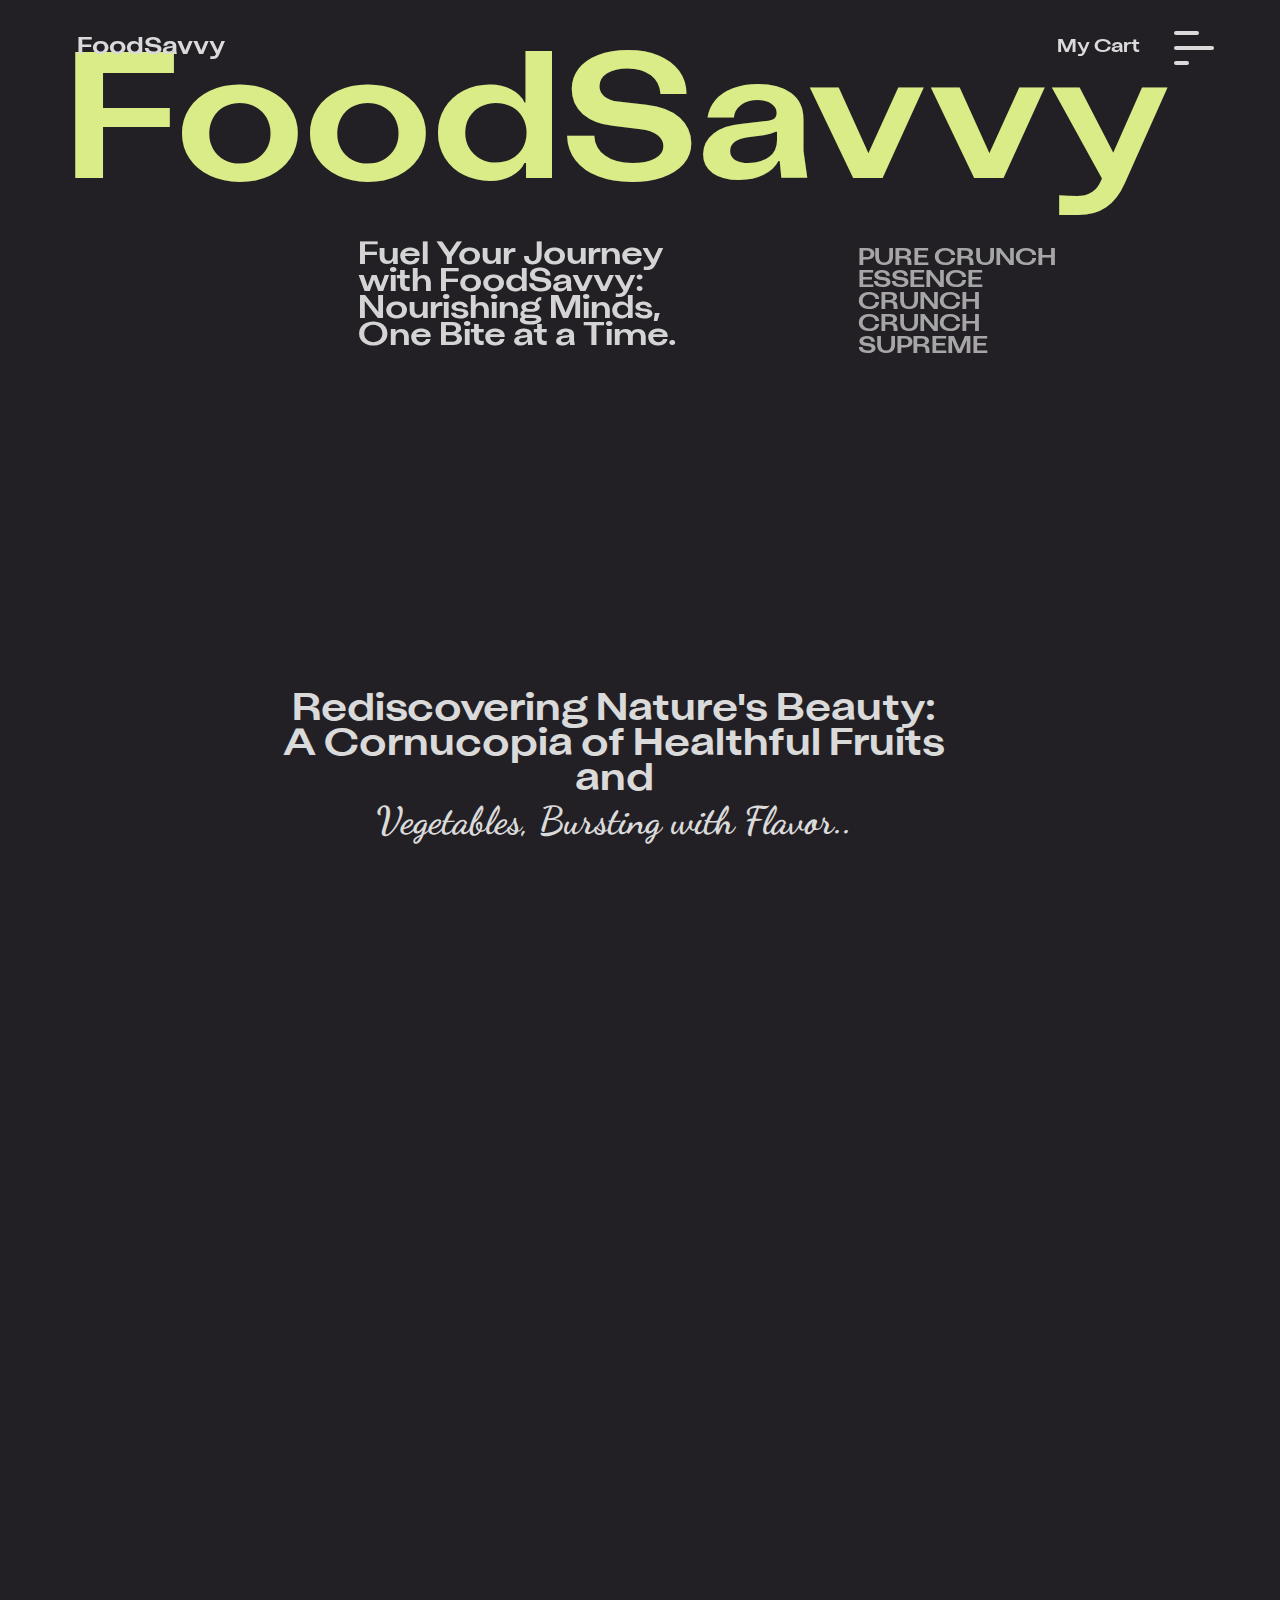
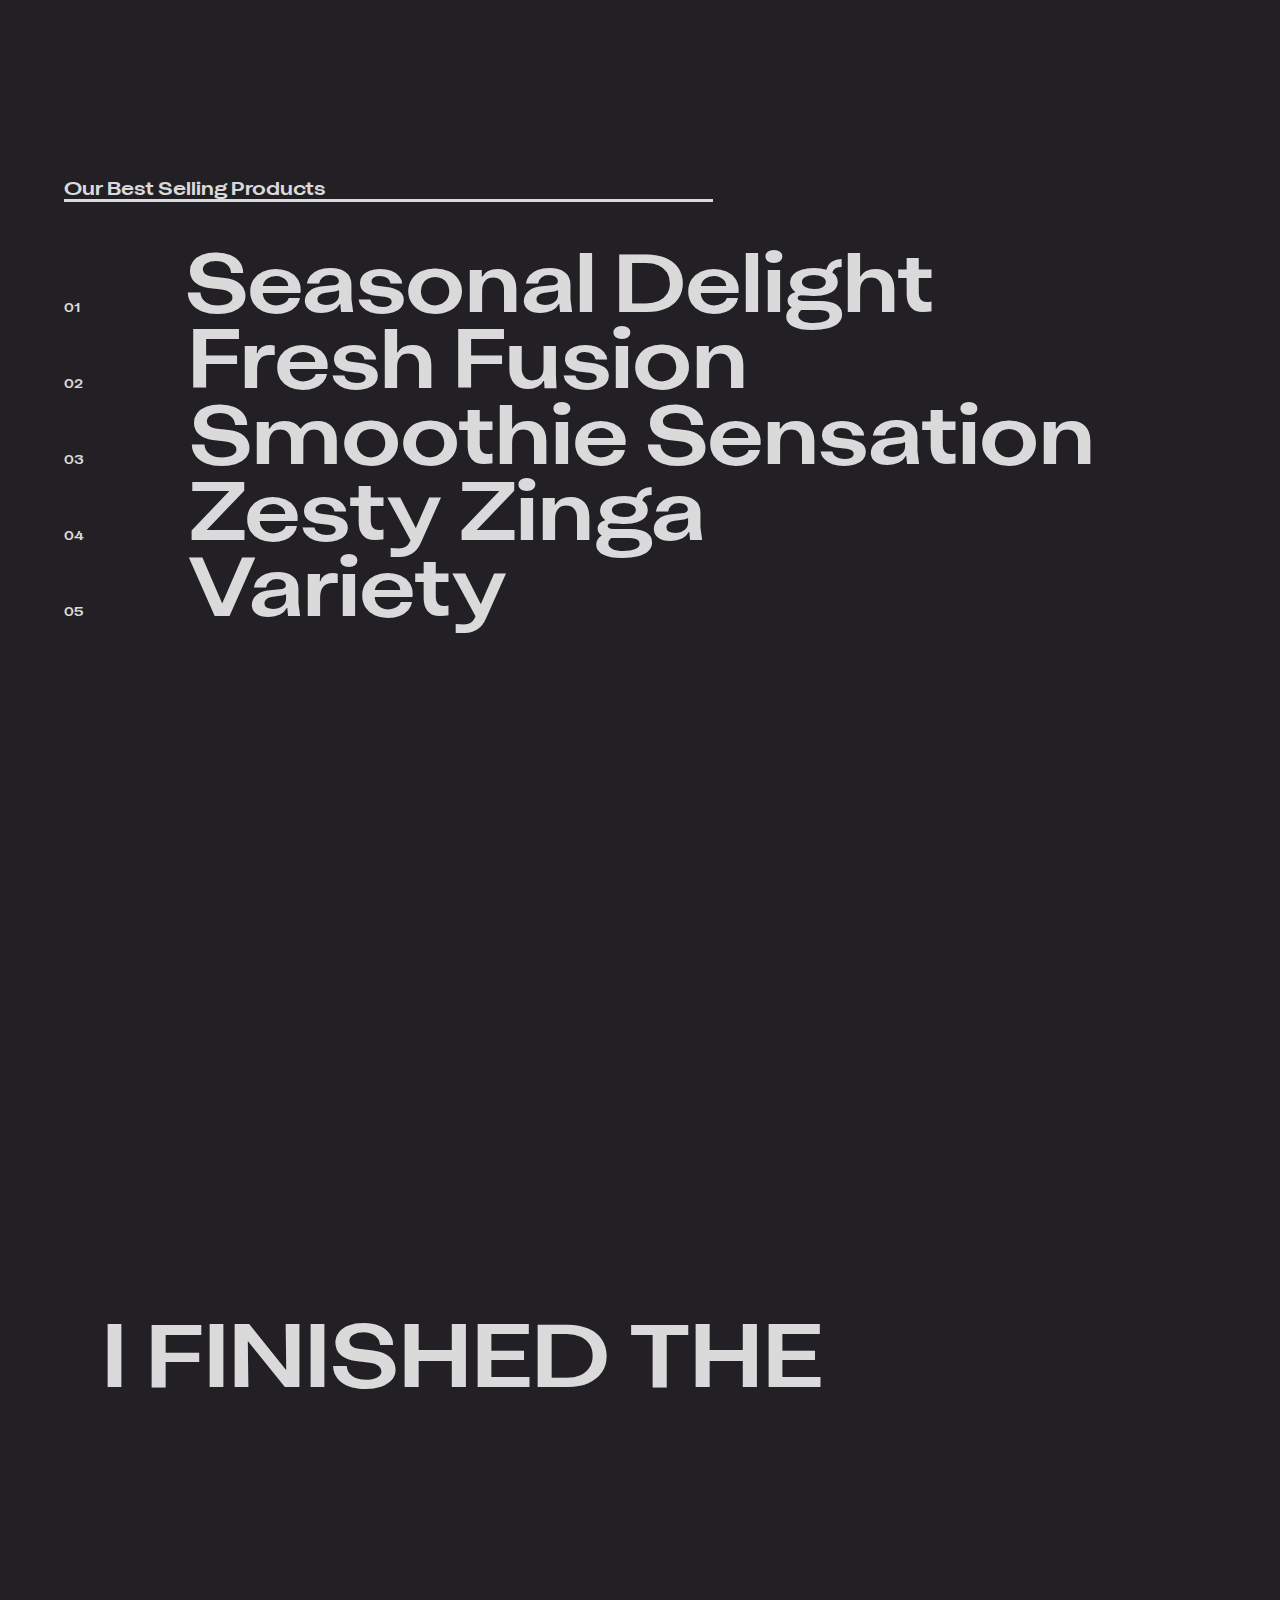
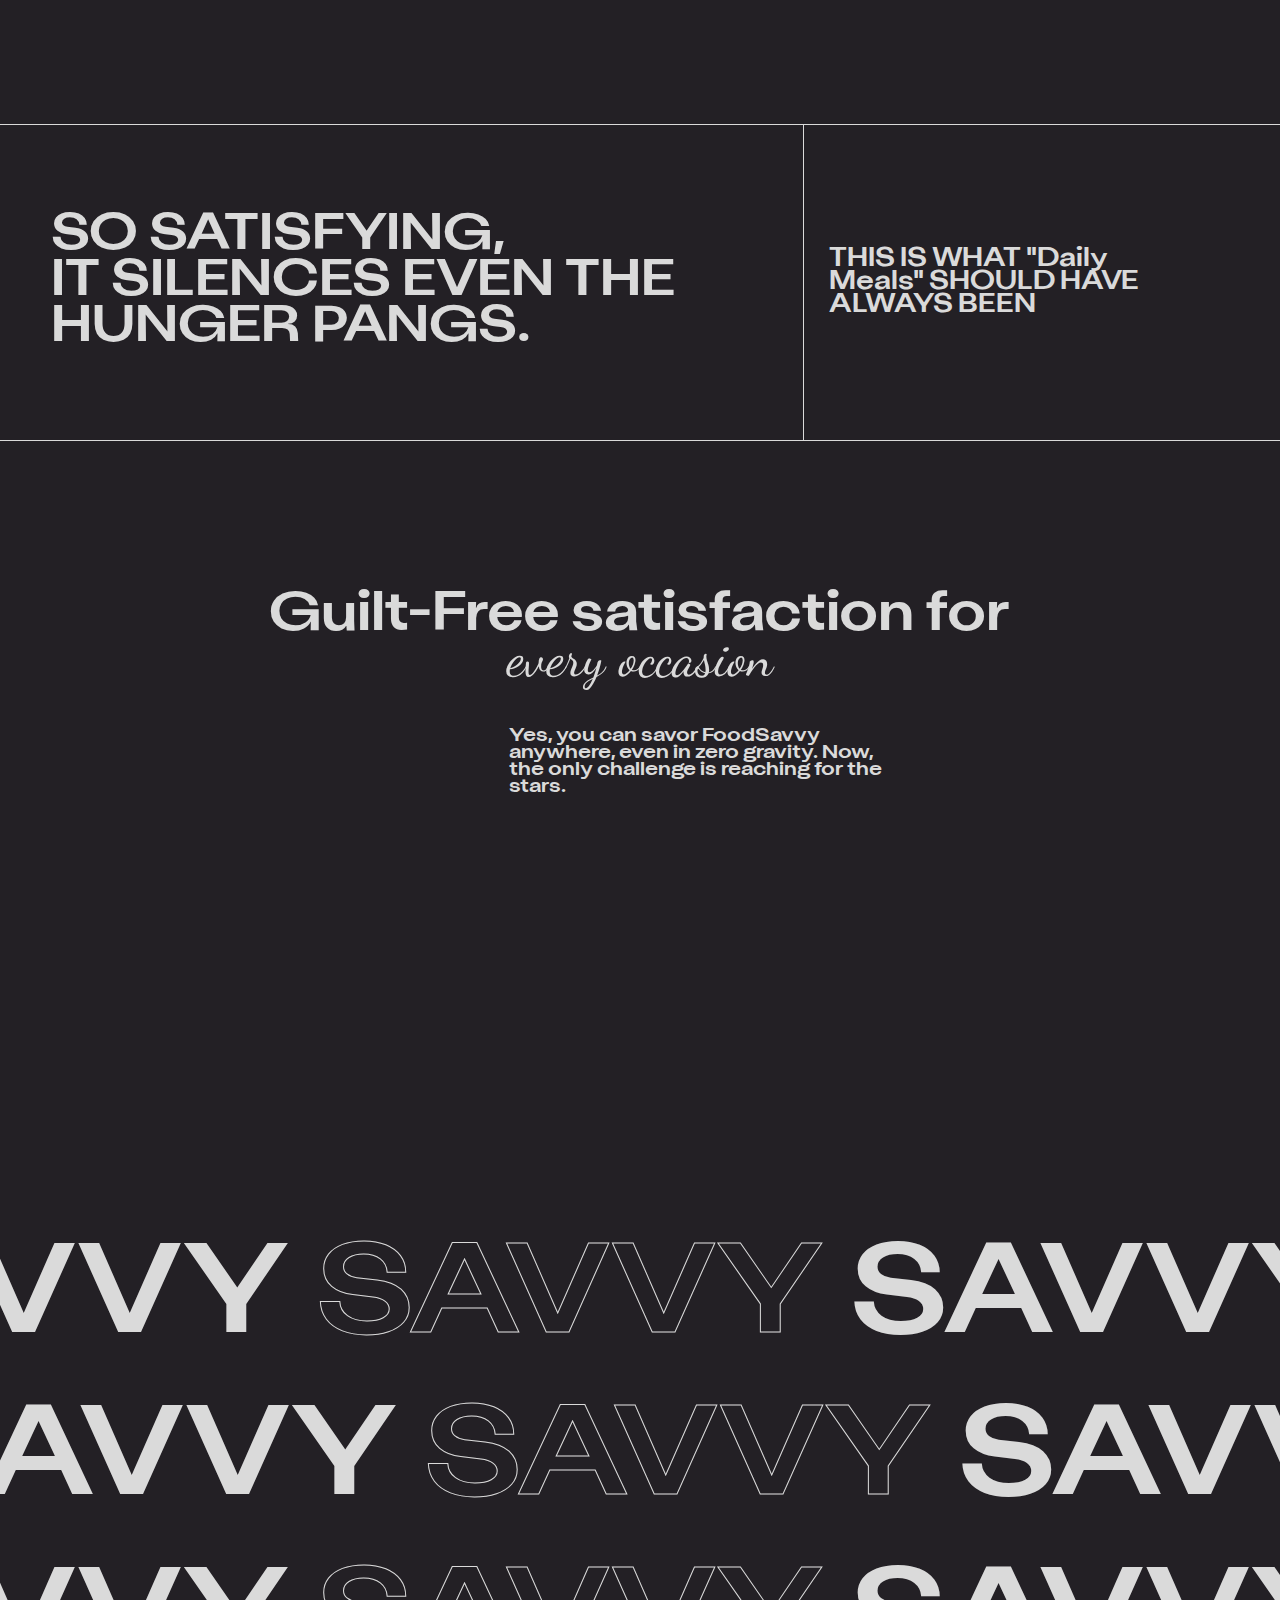
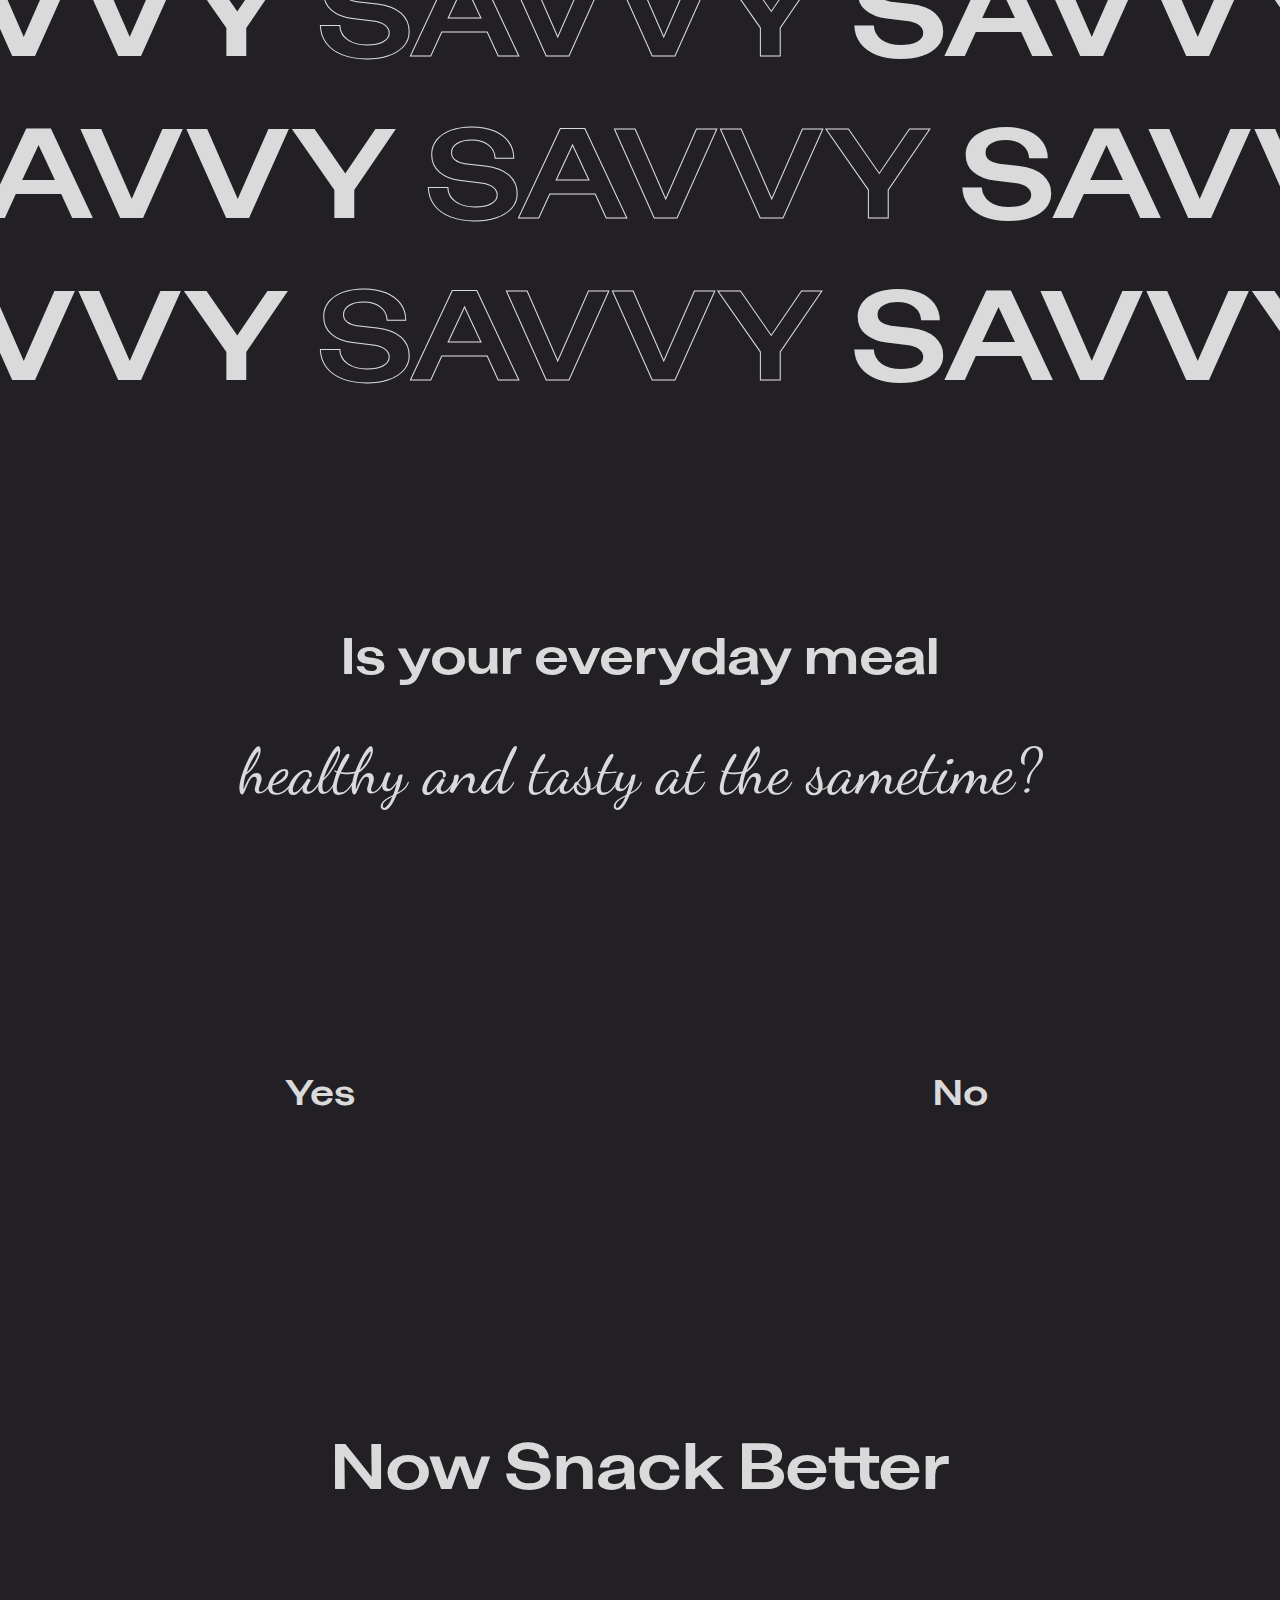
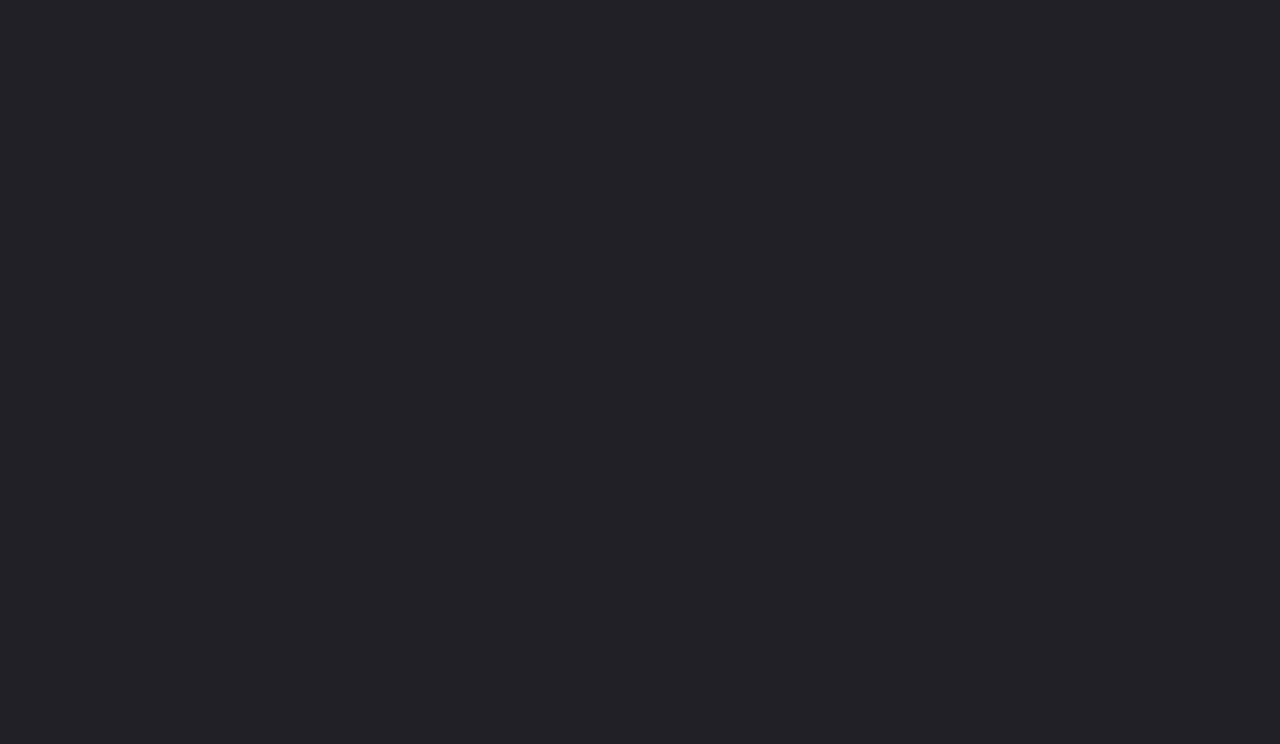
==== index.html @ 136e80ca "files addded" ====
<!DOCTYPE html>
<html lang="en">

<head>
    <meta charset="UTF-8">
    <meta name="viewport" content="width=device-width, initial-scale=1.0">
    <title>FoodSavvy | GSAP-Powered</title>
    <link rel="stylesheet" href="https://cdn.jsdelivr.net/npm/locomotive-scroll@3.5.4/dist/locomotive-scroll.css">
    <link rel="stylesheet" href="style.css">



    
    
</head>

<body>
    <div id="main">
        <div id="menu-full-srn">
            <h1>MENU</h1>
            <div id="menu-left">
                <h3><a href="https://meet.google.com/?pli=1">Scan Image</a></h3>
                <h3><a href="chatbot/index.html">SID-AI</a></h3>
                <h3><a href="recepies/index1.html">Cooking Tips</a></h3>
                <h3><a href="image upload/example/index.html">Upload Image</a></h3>
                <h3>Meal Planning Tools</h3>
                <h3> <a href="">Dietary Filters</a></h3>
            </div>
            <div id="menu-right">
                <h3>About</h3>
                <h3>FAQs</h3>
                <h3>Contacts</h3>
            </div>
        </div>
        <div class="cart-menu">
            <div id="cartPrim">
                <h1>Your cart is empty.</h1>
                <button id="cartBtn">Health/Wealth</button>
            </div>
            <div class="cart-slider-box">
                <div class="cart-slider">
                    <span>CART</span>
                    <span>CART</span>
                    <span>CART</span>
                    <span>CART</span>
                    <span>CART</span>
                    <span>CART</span>
                </div>
                <div class="cart-slider">
                    <span>CART</span>
                    <span>CART</span>
                    <span>CART</span>
                    <span>CART</span>
                    <span>CART</span>
                    <span>CART</span>
                </div>
            </div>
            <div class="empty-slider-box">
                <div class="empty-slider">
                    <span>EMPTY</span>
                    <span>EMPTY</span>
                    <span>EMPTY</span>
                    <span>EMPTY</span>
                    <span>EMPTY</span>
                    <span>EMPTY</span>
                </div>
                <div class="empty-slider">
                    <span>EMPTY</span>
                    <span>EMPTY</span>
                    <span>EMPTY</span>
                    <span>EMPTY</span>
                    <span>EMPTY</span>
                    <span>EMPTY</span>
                </div>
            </div>
        </div>
        <div id="nav">
            <h2>FoodSavvy</h2>
            <div id="nav-part2">
                <h3>My Cart</h3>
                <div id="toggle">
                    <span></span>
                    <span></span>
                    <span></span>
                </div>
            </div>
        </div>
        <div id="page1">
            <h1>FoodSavvy</h1>
            <span>
                Fuel Your Journey with FoodSavvy: Nourishing Minds, One Bite at a Time.</span>
            <h2>
PURE CRUNCH
ESSENCE CRUNCH
CRUNCH SUPREME
            </h2>
        </div>
        <div id="page2">
            <img src="https://static.vecteezy.com/system/resources/previews/025/480/694/non_2x/vegetables-set-and-spices-for-cooking-on-dark-background-ai-generated-free-photo.jpg"
                alt="">
            <h3> Rediscovering Nature's Beauty: <h3>
                    <h3> A Cornucopia of Healthful Fruits and </span></h3>
                    <h3><span>Vegetables, Bursting with Flavor..</span></h3>
                   
        </div>
        <div id="page3"> 
            <h3>Our Best Selling Products</h3>
            <div id="line">
            </div>
            <div class="fruit" id="mango">
                <div class="card mangocard">
                    <h2>FoodSavvy <br>01</h2>
                    <h3>ingredients: Grilled Vegetable Medley</h3>
                </div>
                <h5>01</h5>
                <h1 class="fruitname">Seasonal Delight</h1>
            </div>
            <div class="fruit" id="Banana">
                <div class="card bananacard">
                    <h2>FoodSavvy <br>02</h2>
                    <h3>ingredients: Avocado Mango Salad</h3>
                </div>
                <h5>02</h5>
                <h1 class="fruitname">Fresh Fusion</h1>
            </div>
            <div class="fruit" id="PineApple">
                <h5>03</h5>
                <div class="card pinecard">
                    <h2>FoodSavvy <br>03</h2>
                    <h3>ingredients: Berry Blast Smoothie</h3>
                </div>
                <h1 class="fruitname">Smoothie Sensation</h1>
            </div>
            <div class="fruit" id="Pithaya">
                <h5>04</h5>
                <div class="card pithayacard">
                    <h2>FoodSavvy <br>04</h2>
                    <h3>ingredients: Citrus Quinoa Salad</h3>
                </div>
                <h1 class="fruitname">Zesty Zinga</h1>
            </div>
            <div class="fruit" id="Variety">
                <h5>05</h5>
                <h1 class="fruitname">Variety</h1>
            </div>
        </div>

    <div id="page4">
        <h1 class="pg4-prim">I FINISHED THE</h1>
        <h1 class="pg4-prim"> PLATE & REVEL</h1>
        <h1 class="pg4-prim" id="pg4-h1-3"> SATISFACTION.
        </h1>
        </h1>
        <div id="page4-2box">
            <div id="page4-b1">
                <h1>SO SATISFYING, <br>
                    IT SILENCES EVEN THE HUNGER PANGS.</h1>
            </div>
            <div id="page4-b2">
                <h1>THIS IS WHAT "Daily <br>
                    Meals" SHOULD HAVE <br>
                    ALWAYS BEEN</h1>
            </div>
        </div>

    </div>
    <div id="page5">
         <div id="cursor"></div>
        <div id="page5-ele1">
            <h1>Guilt-Free satisfaction for</h1> <span>every occasion</span>
        </div>
        <div id="page5-ele2">
            <h3>Yes, you can savor FoodSavvy anywhere, even in zero gravity. Now, the only challenge is reaching for the stars.</h3>
        </div>
        <div id="smiley">
            <img src="https://uploads-ssl.webflow.com/61defec4a021d8fe954c11bd/61defec4a021d87fb04c11fc_smiley.svg"
                alt="">
        </div>
    </div>
    <div id="page6">
        <div class="slide-h1">
            <h1><span class="one1">SAVVY</span>
                <span class="one2">SAVVY</span>
                <span class="one1">SAVVY</span>
                <span class="one2">SAVVY</span>
                <span class="one1">SAVVY</span>
                <span class="one2">SAVVY</span>
                <span class="one1">SAVVY</span>
                <span class="one2">SAVVY</span>
                <span class="one1">SAVVY</span>
                <span class="one2">SAVVY</span>
            </h1>
        </div>
        <div class="slide-h2">
            <h1><span class="one1">SAVVY</span>
                <span class="one2">SAVVY</span>
                <span class="one1">SAVVY</span>
                <span class="one2">SAVVY</span>
                <span class="one1">SAVVY</span>
                <span class="one2">SAVVY</span>
                <span class="one1">SAVVY</span>
                <span class="one2">SAVVY</span>
                <span class="one1">SAVVY</span>
                <span class="one2">SAVVY</span>
            </h1>
        </div>
        <div class="slide-h1">
            <h1><span class="one1">SAVVY</span>
                <span class="one2">SAVVY</span>
                <span class="one1">SAVVY</span>
                <span class="one2">SAVVY</span>
                <span class="one1">SAVVY</span>
                <span class="one2">SAVVY</span>
                <span class="one1">SAVVY</span>
                <span class="one2">SAVVY</span>
                <span class="one1">SAVVY</span>
                <span class="one2">SAVVY</span>
            </h1>
        </div>
        <div class="slide-h2">
            <h1><span class="one1">SAVVY</span>
                <span class="one2">SAVVY</span>
                <span class="one1">SAVVY</span>
                <span class="one2">SAVVY</span>
                <span class="one1">SAVVY</span>
                <span class="one2">SAVVY</span>
                <span class="one1">SAVVY</span>
                <span class="one2">SAVVY</span>
                <span class="one1">SAVVY</span>
                <span class="one2">SAVVY</span>
            </h1>
        </div>
        <div class="slide-h1">
            <h1><span class="one1">SAVVY</span>
                <span class="one2">SAVVY</span>
                <span class="one1">SAVVY</span>
                <span class="one2">SAVVY</span>
                <span class="one1">SAVVY</span>
                <span class="one2">SAVVY</span>
                <span class="one1">SAVVY</span>
                <span class="one2">SAVVY</span>
                <span class="one1">SAVVY</span>
                <span class="one2">SAVVY</span>
            </h1>
        </div>
    </div>
    <div id="page7">

        <div id="page7-qn">
            <h1>Is your everyday meal</h1>
            <br>
            <span>healthy and tasty at the sametime?</span>
        </div>
        <div id="pg7-ans">
            <div id="pg7-yes">
                <h1>Yes</h1>
                <img src="https://cdn.dribbble.com/users/372743/screenshots/5999764/attachments/1289470/a4dc8c51661577.58f63a7bb287b.gif" alt="">
                <!-- <img src="https://uploads-ssl.webflow.com/61defec4a021d8fe954c11bd/61defec4a021d8f4394c120b_bananas.gif"
                    alt=""> -->
            </div>
            <div id="pg7-no">
                <h1>No</h1>
                <!-- <img src="https://media.giphy.com/media/AUPVrSBUoIzW8/giphy.gif" alt=""> -->
                <img src="https://uploads-ssl.webflow.com/61defec4a021d8fe954c11bd/61defec4a021d87bfc4c1204_syrup.gif"
                    alt="">
            </div>
        </div>
    </div>
    <div id="page8">
        <h1>Now Snack Better</h1>
        <div id="pg8-imgBox">
            <img src="https://uploads-ssl.webflow.com/61defec4a021d8fe954c11bd/61defec4a021d848674c1222_01_transparent.png"
                alt="">
            <img src="https://uploads-ssl.webflow.com/61defec4a021d8fe954c11bd/61defec4a021d863d94c1221_02_transparent.png"
                alt="">
            <img src="https://uploads-ssl.webflow.com/61defec4a021d8fe954c11bd/61defec4a021d823654c1219_03_transparent.png"
                alt="">
            <img src="https://uploads-ssl.webflow.com/61defec4a021d8fe954c11bd/61defec4a021d84f0b4c121f_04_transparent.png"
                alt="">
            <img src="https://uploads-ssl.webflow.com/61defec4a021d8fe954c11bd/61defec4a021d87bcc4c1220_05_transparent.png"
                alt="">
        </div>
    </div>
    </div>

    <script src="https://cdnjs.cloudflare.com/ajax/libs/gsap/3.12.5/gsap.min.js"
        integrity="sha512-7eHRwcbYkK4d9g/6tD/mhkf++eoTHwpNM9woBxtPUBWm67zeAfFC+HrdoE2GanKeocly/VxeLvIqwvCdk7qScg=="
        crossorigin="anonymous" referrerpolicy="no-referrer"></script>
    <script src="https://cdnjs.cloudflare.com/ajax/libs/gsap/3.12.5/ScrollTrigger.min.js"
        integrity="sha512-onMTRKJBKz8M1TnqqDuGBlowlH0ohFzMXYRNebz+yOcc5TQr/zAKsthzhuv0hiyUKEiQEQXEynnXCvNTOk50dg=="
        crossorigin="anonymous" referrerpolicy="no-referrer"></script>
    <script src="https://cdn.jsdelivr.net/npm/locomotive-scroll@3.5.4/dist/locomotive-scroll.js"></script>
    <script src="index.js"></script>

    
</body>

</html>
---- style.css ----
@font-face {
    font-family: "attila";
    src: url("./fonts/attila.woff2");
}
@font-face {
    font-family: "fruity";
    src: url(./fonts/Montserrat-Medium.woff2)
}
@font-face {
    font-family: "dancing";
    src: url(./fonts/DancingScript-VariableFont_wght.woff2);
}


* {
    margin: 0;
    padding: 0;
}

html,
body {
    overflow-x: hidden;
    width: 100%;
}

#main {
    font-family: "attila";
    color: #dadada;
    background-color: #232025;
}

#nav {
    position: fixed;
    top: 0;
    left: 0;
    width: 90%;
    z-index: 99999;
    padding: 1vw 6vw;
    display: flex;
    align-items: center;
    justify-content: space-between;
    color: #dadada;
}

#nav-part2 {
    z-index:99999;
    display: flex;
    align-items: center;
}

#nav h2 {
    z-index: 99999;
}

#toggle {
    z-index: 99999;
    margin-left: 1.5vw;
    position: relative;
    width: 70px;
    height: 70px;
    display: flex;
    justify-content: center;
    align-items: center;
    overflow: hidden;
}


#cartPrim{
    height: 60vh;
    display: flex;
    flex-direction: column;
    align-items: center;
    justify-content: center;
}
#cartBtn{
    margin-top: 1vw;
    padding: 1vw;
    width: 15vw;
    border-radius: 20px;
    font-size: 1.2vw;
    font-family: 'attila';
    cursor: pointer;
}
#cartBtn:hover{
    background-color:rgb(217, 236, 135); 
}
#nav-part2 h3{
    user-select: none;
    cursor: pointer;
}
#nav-part2 h3:hover{
    color: rgb(217, 236, 135); 
}
.cart-menu{
    position: fixed;
    height: 100%;
    width: 100%;
    background-color: rgb(41, 2, 49);
    top: 0;
    left: 0;
    transform: translateY(-100%);
    color: #ffffff;
    transition: 1s;
    z-index: 99999;
}
.empty-slider-box,
.cart-slider-box{
    border-top: 2px solid white;
    border-bottom: 2px solid white;
    word-spacing: 4vw;
    font-size: 6vw;
    white-space: nowrap;
    overflow: hidden;
}
.empty-slider,
.cart-slider{
    display: inline-block;
    animation: 10s slide infinite linear ;
}
.empty-slider-box:hover .empty-slider{
    animation-play-state: paused;
    color: rgb(217, 236, 135); 
}
.cart-slider-box:hover .cart-slider{
    color: rgb(217, 236, 135); 
    animation-play-state: paused;
}
@keyframes slide {
    from{
        transform: translateX(0);
    }
    to{
        transform: translateX(-100%)
    }
}


#toggle span {
    position: absolute;
    height: 4px;
    width: 40px;
    background-color: #dadada;
    border-radius: 4px;
    transition: 1s;
}

#toggle span:nth-child(1) {
    transform: translateY(-15px);
    width: 25px;
    left: 15px;
}

#toggle.active span:nth-child(1) {
    width: 40px;
    transform: translateY(0px) rotate(45deg);
    transition-delay: 0.125s;
}

#toggle.active span:nth-child(2) {
    width: 40px;
    transition-delay: 0.25s;
    transform: translateY(0px) rotate(315deg);
}

#toggle span:nth-child(2) {
    transform: translateY(15px);
    width: 15px;
    left: 15px;
}

.active span:nth-child(3) {
    transform: translateX(60px);
}

#menu-full-srn {
    position: fixed;
    height: 100%;
    width: 100%;
    background-color: rgb(217, 236, 135);
    top: 0%;
    left: 0;
    transform: translateY(-100%);
    color: #2b2424;
    transition: 1s;
    z-index: 99999;
}

#menu-full-srn h1 {
    position: absolute;
    font-size: 15vw;
    top: 4vw;
    opacity: 0;
    left: 5vw;
}

#menu-left {
    position: absolute;
    font-size: 2.7vw;
    top: 25vw;
    left: 8vw;
}

#menu-right {
    position: absolute;
    font-size: 2.7vw;
    top: 25vw;
    right: 20vw;
}

#page1 {
    min-height: 70vh;
    width: 100vw;
    position: relative;
}

#page1 h1 {
    color: rgb(217, 236, 135);
    position: absolute;
    font-size: 14vw;
    top: 4vw;
    left: 5vw;
}

#page1 span {
    position: absolute;
    top: 19vw;
    left: 28vw;
    font-size: 2.5vw;
    width: 25%;
    line-height: 2.1vw;
}

#page1 h2 {
    position: absolute;
    top: 19vw;
    right: 15vw;
    width: 18%;
}

#page2 {
    min-height: 100vh;
    width: 100vw;
    padding-bottom: 10vh;
    position: relative;
}

#page2 img {
    margin-bottom: 60px;
    position: relative;
    left: 50%;
    width: 100%;
    transform: translate(-50%, 0) scale(0.9);
}

#page2 h3 {
    transform-origin: 100%;
    text-align: center;
    position: relative;
    font-size: 3vw;
    width: 56%;
    left: 20%;
}

#page2 span {
    font-family: "dancing";
}
#page3{
    padding: 0 5vw;
    margin-top: 18vh;
    height: 100vh;
    width: 100vw;
    margin-bottom: 30vh;
    font-family: "attila";
}
#page3 h6{
    position: relative;
    z-index: 999;
    font-size: 1vw;
    position: relative;
    top: 0;
    left: 10%;
}
#line{
    position: relative;
    z-index: 999;
    background-color: #dadada;
    width: 20%;
    height: 0.3vh;
    margin-bottom: 4vw;
}
.fruitname{
    position: relative;
    z-index: 1;
    display: inline-block;
    font-size: 6.5vw;
}
.fruit h5{
    z-index: 1;
    margin-right: 8vw;
    display: inline-block;
}
.fruit h1{
    transition: all 0.3s;
}
.card{
    opacity: 0;
    display: flex;
    flex-direction: column;
    justify-content: space-between;
    box-sizing:border-box !important;
    padding: 20px;
    transition: all cubic-bezier(0.19, 1, 0.22, 1) 4s;
    position: absolute;
    height: 260px;
    border-radius: 15px;
    color: #222;
    width: 250px;
}
.mangocard{
    background-color: rgb(255, 217, 0);;
}
.pinecard{
    background-color: rgb(0, 242, 255);;
}
.bananacard{
    background-color: rgb(225, 255, 0);;
}
.pithayacard{
    background-color: rgb(255, 0, 149);;
}

/* #page3 h1{
    line-height: 7vw;
    display: inline;
    font-size: 5vw;
}
#pg3-content{
    position: relative;
}
#pg3-content span{
    margin-right: 5vw;
}
#page3 h3{
    position: relative;
    z-index: 999;
    font-size: 1vw;
    position: relative;
    top: 0;
    left: 20%;
}

.card{
    display: flex;
    flex-direction: column;
    align-items:start;
    justify-content: space-between;
    padding: 12px;
    height: 260px;
    border-radius: 15px;
    color: #222;
    background-color: rgb(255, 230, 0);
    width: 250px;
}
.card h1{
    font-size: 2vw !important;
}
#mango-text{
    position: relative !important;
}
#mango-text h1{
    position: relative !important;
    z-index: 9999;
}
#mango{
    opacity: 0;
    position: absolute;
    top: -80px;
    left: 50px;
    transform: rotate(10deg);
} */
#page4 {
    min-height: 78vh;
    width: 100vw;
}

.pg4-prim {
    margin: 10vh 0 !important;
    padding: 0 8vw;
    width: 60%;
    line-height: 2vw;
    font-size: 7vw;
    margin-bottom: 10vw;
}
#pg4-h1-3{
    margin-bottom: 9vw !important;
}
#page4-2box {
    display: flex;
    width: 100vw;
    height: 35vh;
    padding: 0vh 4vw;
    border-top: 1px solid #dadada;
    border-bottom: 1px solid #dadada;
}

#page4-b1 {

    display: flex;
    align-items: center;
    width: 60vw;
}

#page4-b1 h1 {
    font-size: 4vw;
}

#page4-b2 {
    border-right: 1px solid #dadada;
    border-left: 1px solid #dadada;
    display: flex;
    padding-left: 2vw;
    align-items: center;
    width: 40vw;
}

#page4-b2 h1 {
    font-size: 2vw;
}

#page5 {
    background: url("https://uploads-ssl.webflow.com/61defec4a021d8fe954c11bd/61defec4a021d83ede4c11f8_stars.gif") center center/cover;
    height:85vh;
}
#page5 #cursor{
    transition: scale ease-in-out 0.6s;
    background-color: rgb(152, 0, 253);
    width: 2vw;
    height: 2vw;
    position: fixed;
    border-radius: 50%;
    opacity: 0;
    scale: 1;
    pointer-events: none;
    mix-blend-mode:difference;
}
#page5-ele1 {
    width: 63%;
    position: relative;
    top: 20%;
    left: 50%;
    transform: translate(-50%);
    display: flex;
    flex-direction: column;
    align-items: center;
    
}

#page5-ele1 h1 {
    line-height: 1.5vw;
    font-size: 4.2vw;
}
#page5-ele1 span{
    font-size: 4.2vw;
    font-family: "dancing";
}
#page5-ele2{
    width: 30%;
    position: relative;
    top: 25%;
    left: 50%;
    transform: translate(-34%);
}
#smiley{
    position: relative;
    top: 45%;
    left:50%;
}
#page6{
    height: 100vh;
    width: 100vw;
    margin-bottom: 9vw;
}
.slide-h2{
    white-space: nowrap;
    overflow-x: auto;
    overflow-y: hidden;
    cursor: default;
}
.slide-h2::-webkit-scrollbar{
    display: none;
}
.slide-h1::-webkit-scrollbar{
    display: none;
}
.slide-h1{
    white-space: nowrap;
    overflow-x: auto;
    overflow-y: hidden;
    cursor: default;
}
.slide-h1 h1{
    transform: translateX(-20%);
}
.slide-h2 h1{
    transform: translateX(0%);
}
#page6 h1{
    cursor: default;
    text-transform: uppercase;
    font-size: 10vw;
    line-height: 18vh;

}
.one2{
    color: transparent;
    -webkit-text-stroke: 1px #dadada; 
}
#page7{
    height: 90vh;
    width: 100vw;
}
#page7-qn{
    margin-bottom: 8vh;
    font-size: 2vw;
    display: flex;
    flex-direction: column;
    justify-content: center;
    align-items: center;
    line-height: 4.3vw;
}
#page7-qn span{
    font-family: "dancing";
    font-size: 5vw;
}
#pg7-ans{
    position: relative;
    display: flex;
    justify-content: space-around;
    width: 100vw;
    height: 50vh;
}
#pg7-yes{
    display: flex;
    align-items: center;
    justify-content: center;
    height: 50vh;
    width: 30%;
    /* background-color: red; */
}
#pg7-yes h1{
    position: relative;
    z-index: 999;
    font-size: 2.7vw;
}
#pg7-no h1{
    position: relative;
    z-index: 999;
    font-size: 2.7vw;
}
#pg7-no{
    display: flex;
    align-items: center;
    justify-content: center;
    height: 50vh;
    width: 30%;
    /* background-color: red; */
}
#pg7-yes img{
    pointer-events: none;
    transition: opacity ease-in 0.8s;
    width: 17vw;
    transform: rotate(15deg);
    opacity: 0;
    position: absolute;
}
#pg7-no img{
    pointer-events: none;

    transition: opacity ease-in 0.8s;
    width: 17vw;
    transform: rotate(15deg);
    opacity: 0;
    position: absolute;
}

#page8{
    height: 100vh;
    width: 100vw;
}
#page8 h1{
    font-size: 5vw;
    text-align: center;
    margin-bottom: 3vw;
}
#pg8-imgBox{
    align-items: center;
    display: flex;
    justify-content: center;
}
#pg8-imgBox img{
    transition: all 0.5s;
}
#pg8-imgBox img:nth-child(1){
    filter: drop-shadow(0px -1px 5px black);
    height: 40vh;
}
#pg8-imgBox img:nth-child(2){
    filter: drop-shadow(0px -1px 5px black);
    height: 45vh;
    position: relative;
    bottom: 8px;
    left: 5px;
}
#pg8-imgBox img:nth-child(3){
    z-index: 99;
    filter: drop-shadow(0px -1px 5px black);
    height: 50vh;
    position: relative;
    bottom: 13px;
}
#pg8-imgBox img:nth-child(4){
    height: 45vh;
    position: relative;
    filter: drop-shadow(0px -1px 5px black);
    bottom: 8px;
    right: 5px;
}
#pg8-imgBox img:nth-child(5){
    height: 40vh;
    filter: drop-shadow(0px -1px 5px black);
}

@media only screen and (max-width: 420px){
    #menu-full-srn h1 {
        position: absolute;
        font-size: 15vw;
        top: 20vh;
        left: 5vw;
    }
    #menu-left {
        position: absolute;
        font-size: 6vw;
        top: 35vh;
        left: 8vw;
    }
    
    #menu-right {
        position: absolute;
        font-size: 6vw;
        top: 54vh;
        left: 8vw;
    }
    #page1 {
        min-height: 80vh;
        width: 100vw;
        position: relative;
    }
    
    #page1 h1 {
        color: rgb(217, 236, 135);
        position: absolute;
        font-size: 25vw;
        top: 25vh;
        left:14%;
    }
    
    #page1 span {
        position: absolute;
        top: 38vh;
        left: 40vw;
        font-size: 5vw;
        width: 50%;
        line-height: 4.3vw;
    }
    
    #page1 h2 {
        position: absolute;
        top: 55vh;
        left: 22vw;
        line-height: 6vw;
        width: 70%;
        font-size: 6.3vw;
    }
    #page2 {
        max-height: 50vh;
        width: 100vw;
        /* padding-bottom: 10vh; */
        position: relative;
    }
    
    #page2 img {
        margin-bottom: 60px;
        position: relative;
        left: 50%;
        width: 100%;
        height: 50vh;
        transform: translate(-50%, 0) scale(0.9);
    }
    
    #page2 h3 {
        transform-origin: 100%;
        text-align: center;
        position: relative;
        font-size: 9vw;
        width: 60%;
        left: 20%;
    }
    
    #page2 span {
        font-family: "dancing";
    }
    #page3{
        /* padding: 0 5vw; */
        margin-bottom: 10vh !important;
        margin-top: 8vh;
        height: 50vh;
        width: 100vw;
        font-family: "attila";
    }
    #page3 h6{
        position: relative;
        z-index: 999;
        font-size: 5vw;
        position: relative;
        top: 0;
        left: 10%;
    }
    #line{
        position: relative;
        z-index: 999;
        background-color: #dadada;
        width: 20%;
        height: 0.3vh;
        margin-bottom: 6vh;
    }
    .fruit{
        margin-bottom: 5vh;
    }
    .fruitname{
        position: relative;
        z-index: 1;
        display: inline-block;
        font-size: 9vw;
    }
    .card{
        opacity: 0;
        display: flex;
        flex-direction: column;
        justify-content: space-between;
        box-sizing:border-box !important;
        padding: 20px;
        transition: all cubic-bezier(0.19, 1, 0.22, 1) 4s;
        position: absolute;
        height: 180px;
        border-radius: 15px;
        color: #222;
        width: 180px;
    }
    #page4 {
        display: none;
    }
    #page5 {
        background: url("https://uploads-ssl.webflow.com/61defec4a021d8fe954c11bd/61defec4a021d83ede4c11f8_stars.gif") center center/cover;
        height:100vh;
        /* padding:  10vw !important; */
    }
    
    #page5-ele1 {
        width: 70%;
        position: relative;
        top: 10%;
        left: 50%;
        transform: translateX(-50%);
        display: flex;
        flex-direction: column;
        align-items: center;
    }
    
    #page5-ele1 h1 {
        line-height: 13vw;
        font-size: 13vw;
    }
    #page5-ele1 span{
        position: relative !important;
        left: -28px !important;
        bottom: 15px;
        font-size: 13vw;
        font-family: "dancing";
    }
    #page5-ele2{
        width: 80%;
        position: relative;
        top: 15%;
        left: 40%;
        transform: translate(-34%);
    }
    #page5-ele2 h3{
        font-size: 8vw;
        line-height: 8vw;
    }
    #smiley{
        position: relative;
        top: 30%;
        left:43%;
    }
    #page6{
        height: 50vh;
        width: 100vw;
        margin-bottom: 9vw;
    }
    #page6 h1{
        cursor: default;
        min-width: 300vw;
        text-transform: uppercase;
        font-size: 16vw;
        line-height: 8vh;
    }
    #page7{
        padding: 20px;
        height: 85vh;
        width: 100vw;
    }
    #page7-qn{
        width: 100%;
        margin-bottom: 8vh;
        font-size: 5vw;
        display: flex;
        flex-direction: column;
        justify-content: center;
        align-items: center;
        line-height: 8vw;
    }
    #page7-qn span{
        font-family: "dancing";
        font-size: 16vw;
    }
    #pg7-ans{
        position: relative;
        display: flex;
        flex-direction: column;
        justify-content: space-around;
        width: 100vw;
        /* background-color: blue; */
        height: 60vh;
    }
    #pg7-yes{
        display: flex;
        align-items: center;
        justify-content: center;
        height: 30vh;
        /* background-color: red; */
        width: 85%;
        /* background-color: red; */
    }
    #pg7-yes h1{
        position: relative;
        z-index: 999;
        font-size: 10vw;

    }
    #pg7-no h1{
        position: relative;
        z-index: 999;
        font-size: 10vw;
    }
    #pg7-no{
        /* background-color: green; */
        display: flex;
        align-items: center;
        justify-content: center;
        height: 30vh;
        width: 85%;
        /* background-color: red; */
    }
    #pg7-yes img{
        pointer-events: none;
        transition: opacity ease-in 0.8s;
        width: 50vw;
        transform: rotate(15deg);
        opacity: 0;
        position: absolute;
    }
    #pg7-no img{
        pointer-events: none;
        transition: opacity ease-in 0.8s;
        width: 50vw;
        transform: rotate(15deg);
        opacity: 0;
        position: absolute;
    }
    
    #page8{
        height: 70vh;
        width: 100vw;
    }
    #page8 h1{
        font-size: 15vw;
        text-align: center;
        margin-bottom: 12vw;
    }
    #pg8-imgBox img{
        transition: all 0.5s;
    }
    #pg8-imgBox img:nth-child(1){
        filter: drop-shadow(0px -1px 5px black);
        height: 4rem;
    }
    #pg8-imgBox img:nth-child(2){
        filter: drop-shadow(0px -1px 5px black);
        height: 7rem;
        position: relative;
        bottom: 8px;
        /* left: 5px; */
    }
    #pg8-imgBox img:nth-child(3){
        z-index: 99;
        filter: drop-shadow(0px -1px 5px black);
        height: 9rem;
        position: relative;
        bottom: 13px;
    }
    #pg8-imgBox img:nth-child(4){
        height: 7rem;
        position: relative;
        filter: drop-shadow(0px -1px 5px black);
        bottom: 8px;
        /* right: 5px; */
    }
    #pg8-imgBox img:nth-child(5){
        height: 4rem;
        filter: drop-shadow(0px -1px 5px black);
    }
     #cartBtn{
        margin-top: 6vw;
        padding: 1vw;
        width: 40vw;
        height: 10vw;
        border-radius: 20px;
        font-size: 4vw;
        font-family: 'attila';
        cursor: pointer;
    }
    .empty-slider-box,
.cart-slider-box{
    border-top: 2px solid white;
    border-bottom: 2px solid white;
    word-spacing: 4vw;
    line-height: 11vw;
    font-size: 10vw;
    white-space: nowrap;
    overflow: hidden;
    user-select: none;
}
}

a {
    text-decoration: none;
}

a {
    color: inherit; 
}
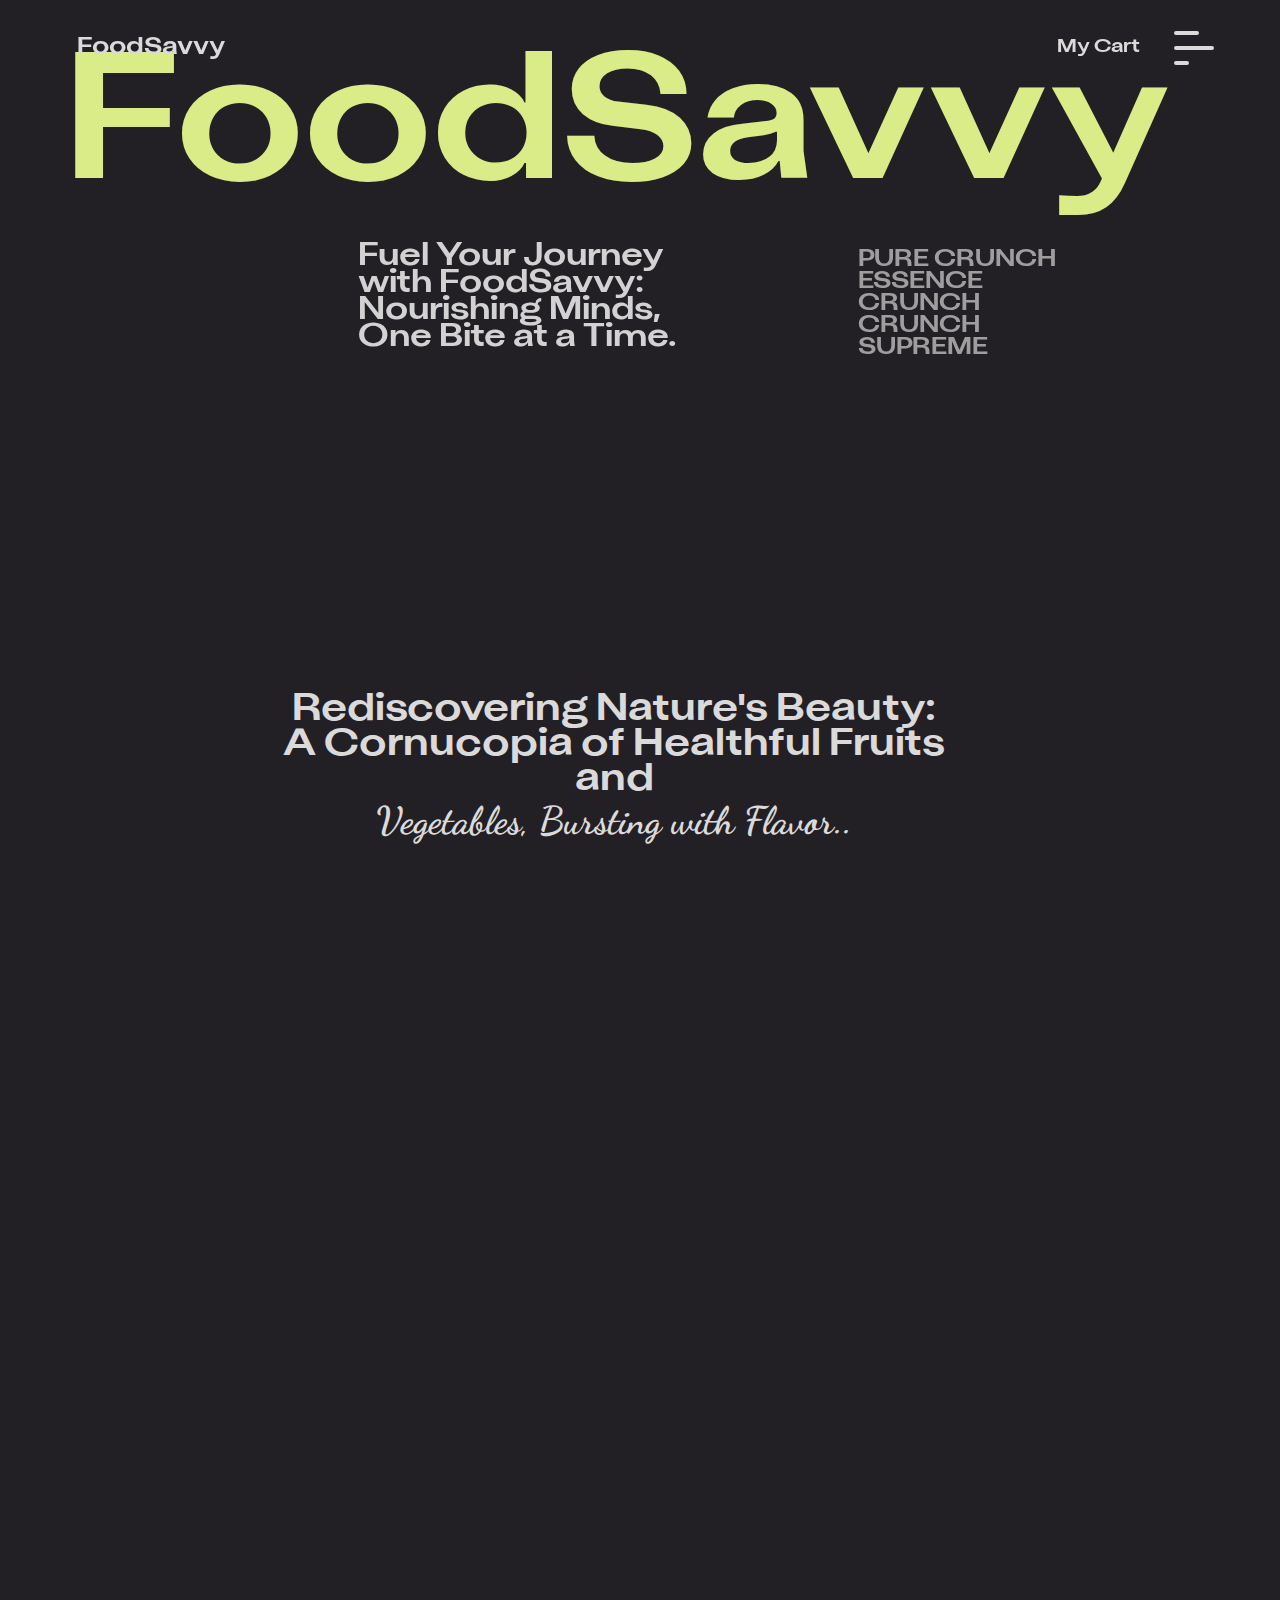
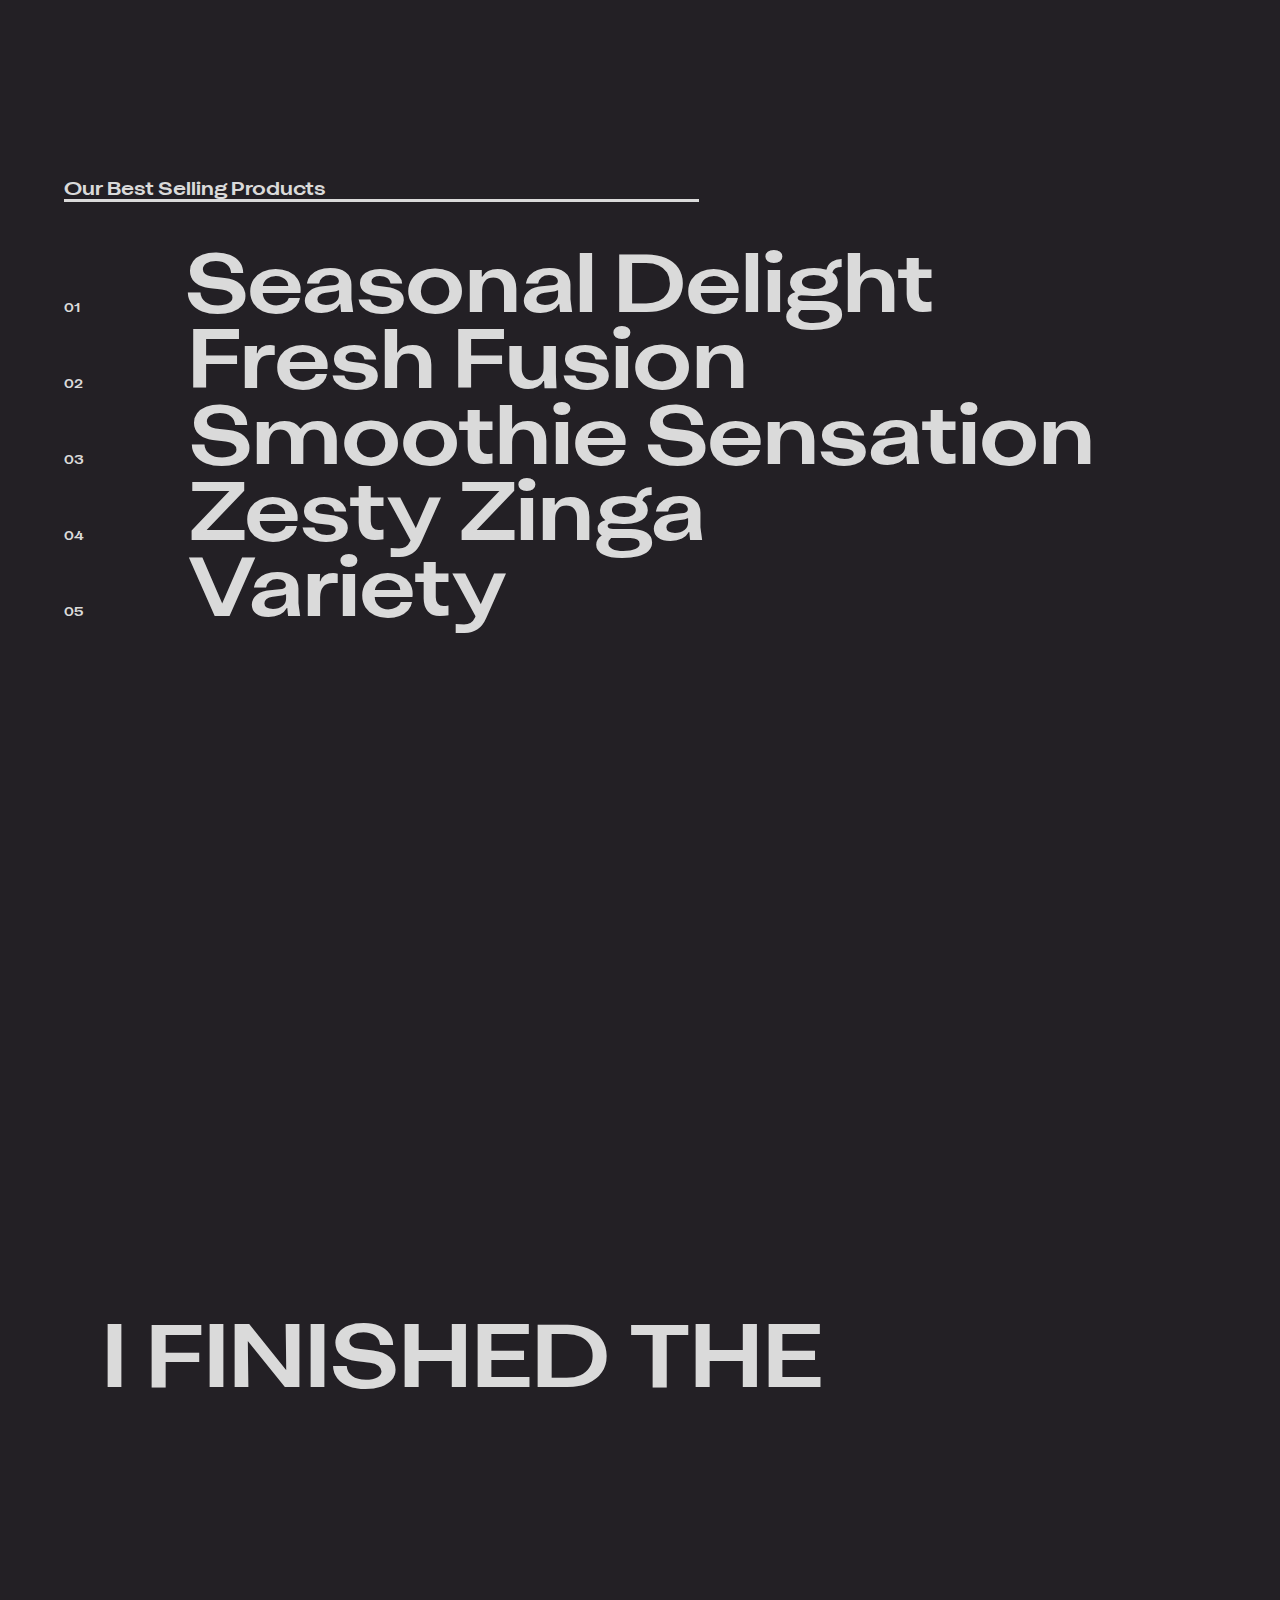
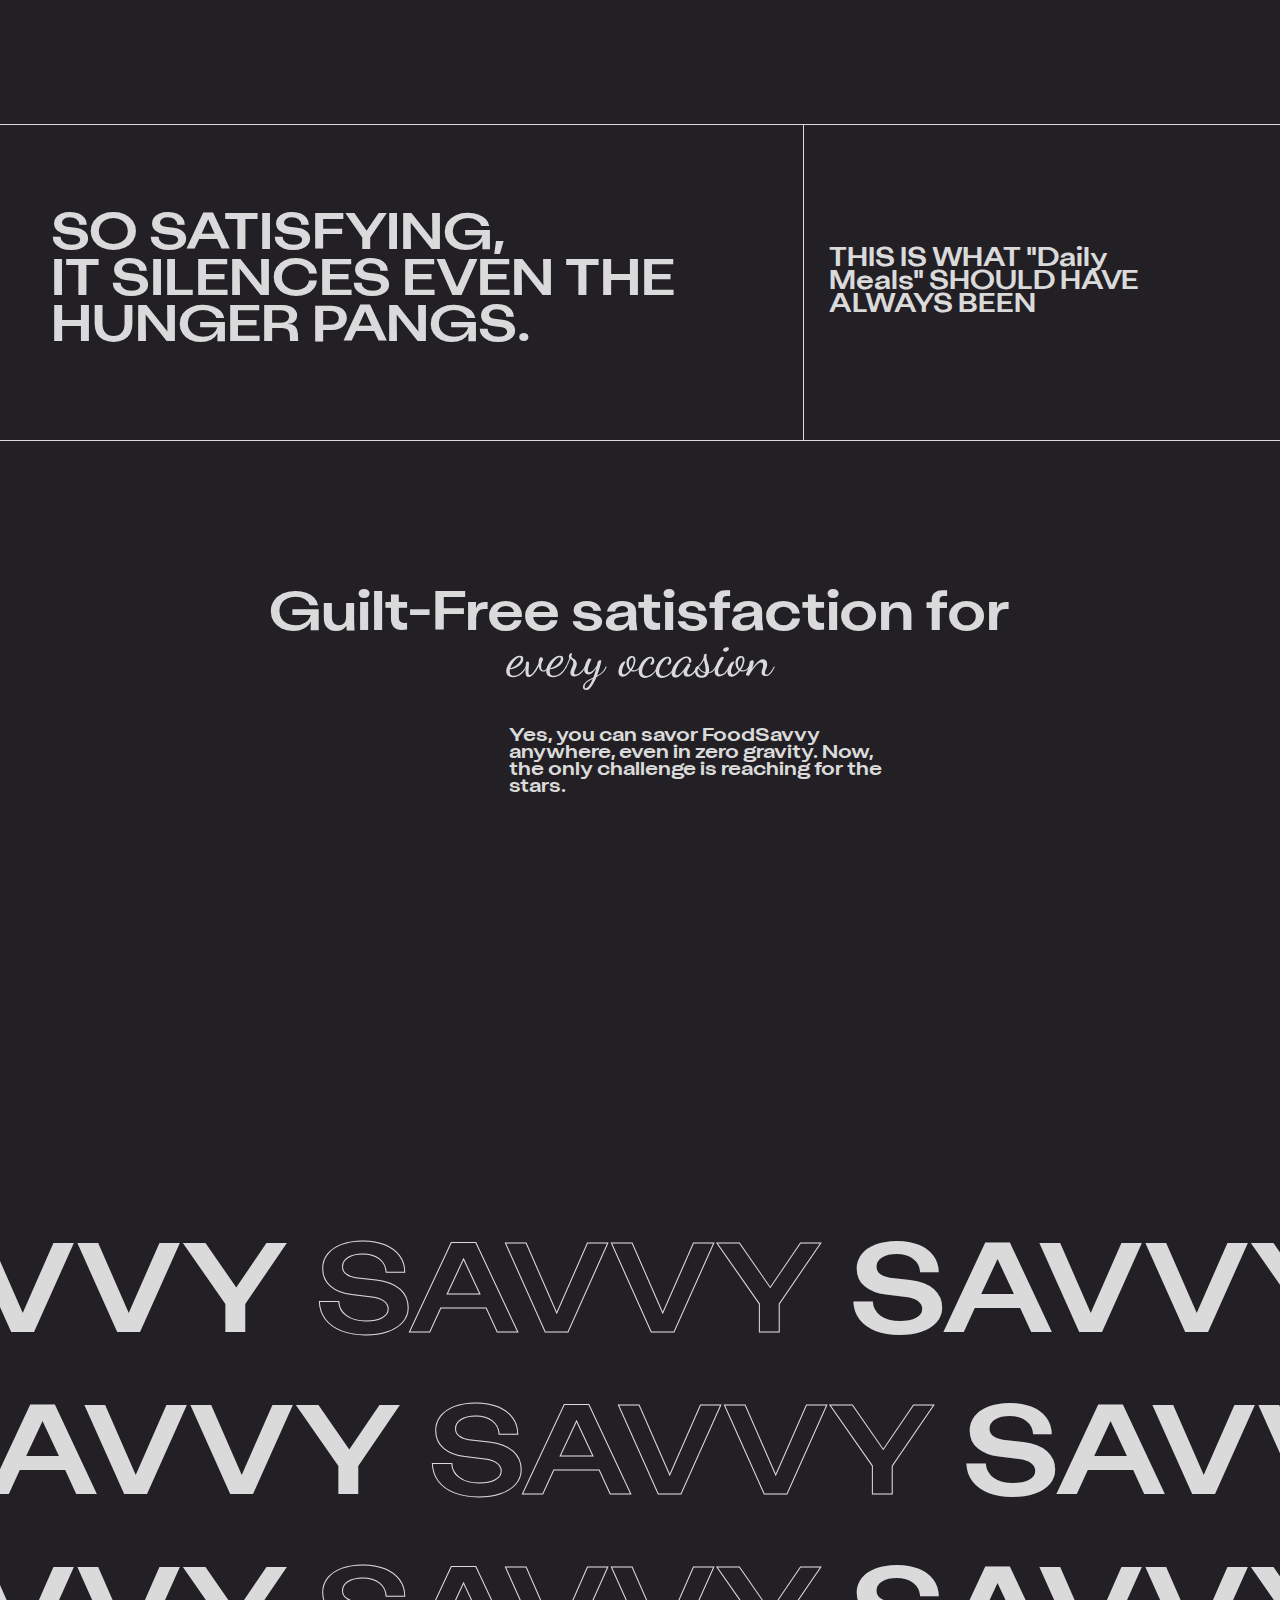
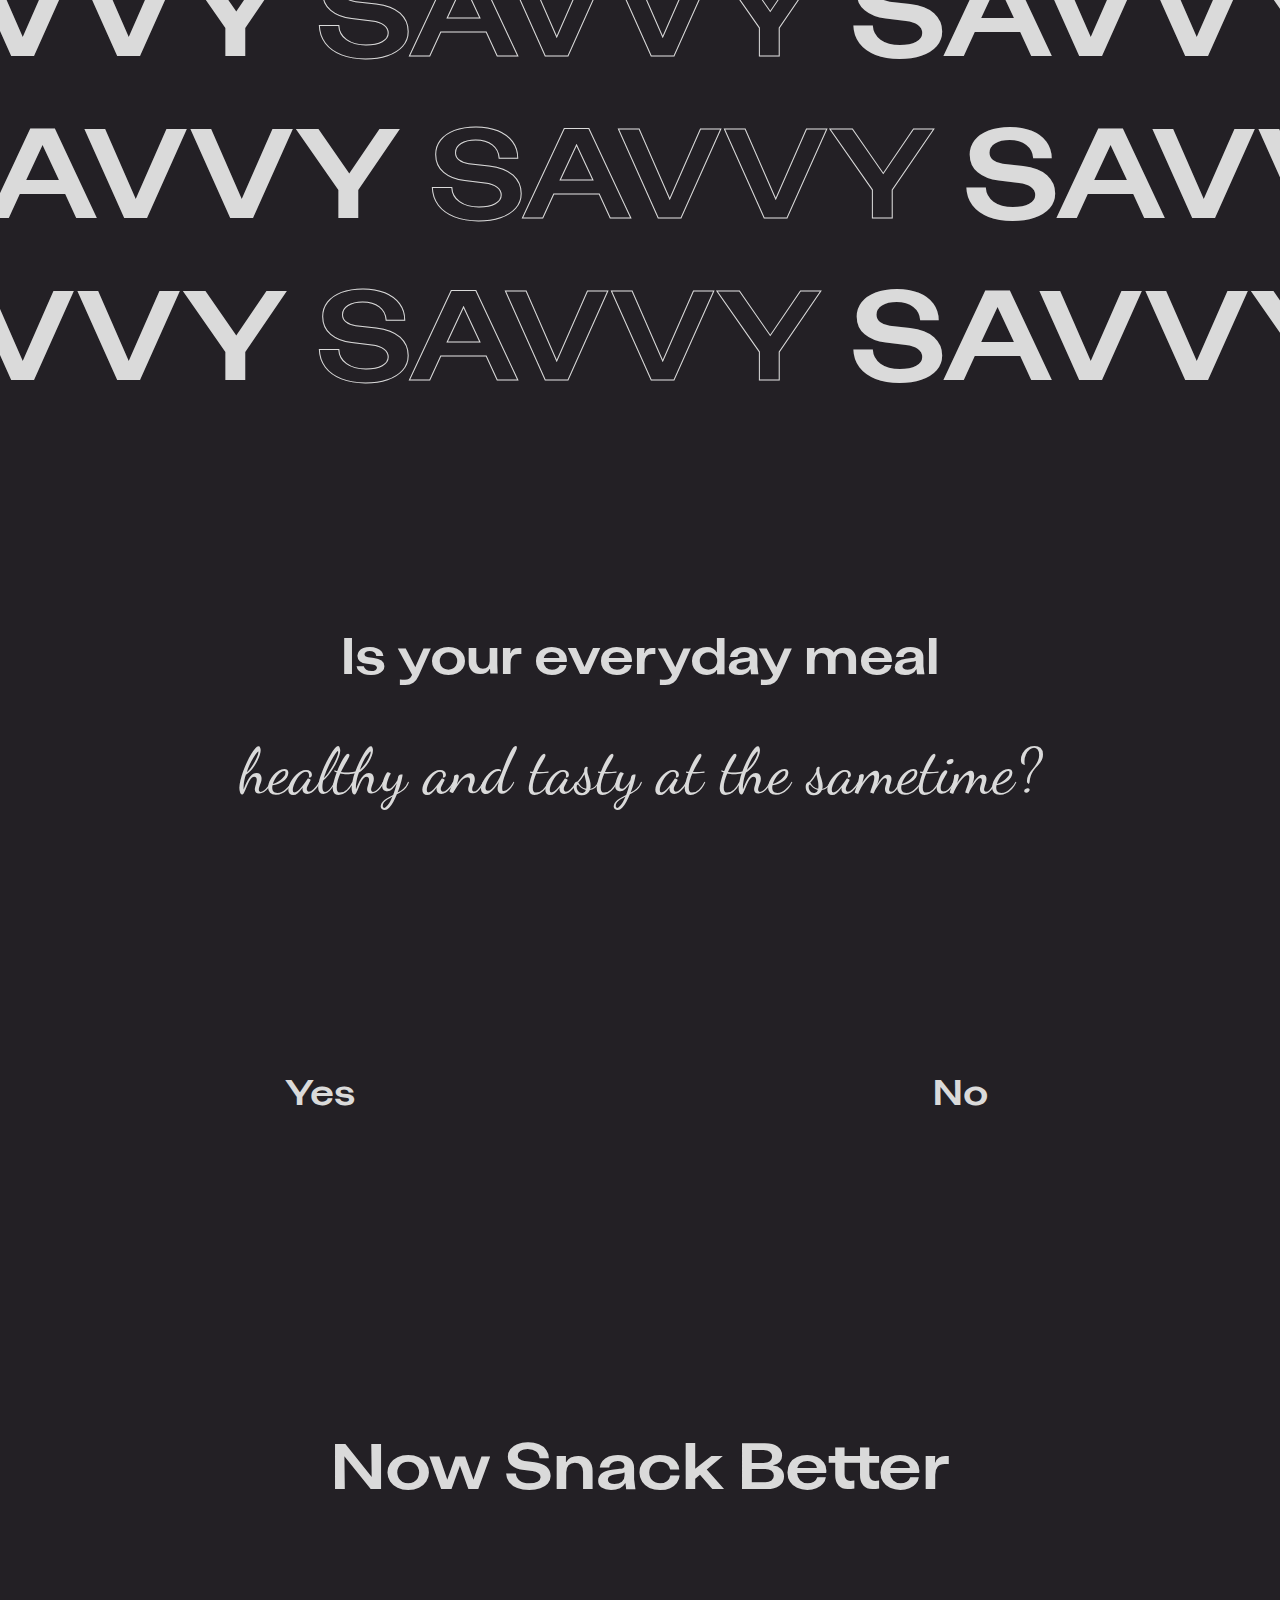
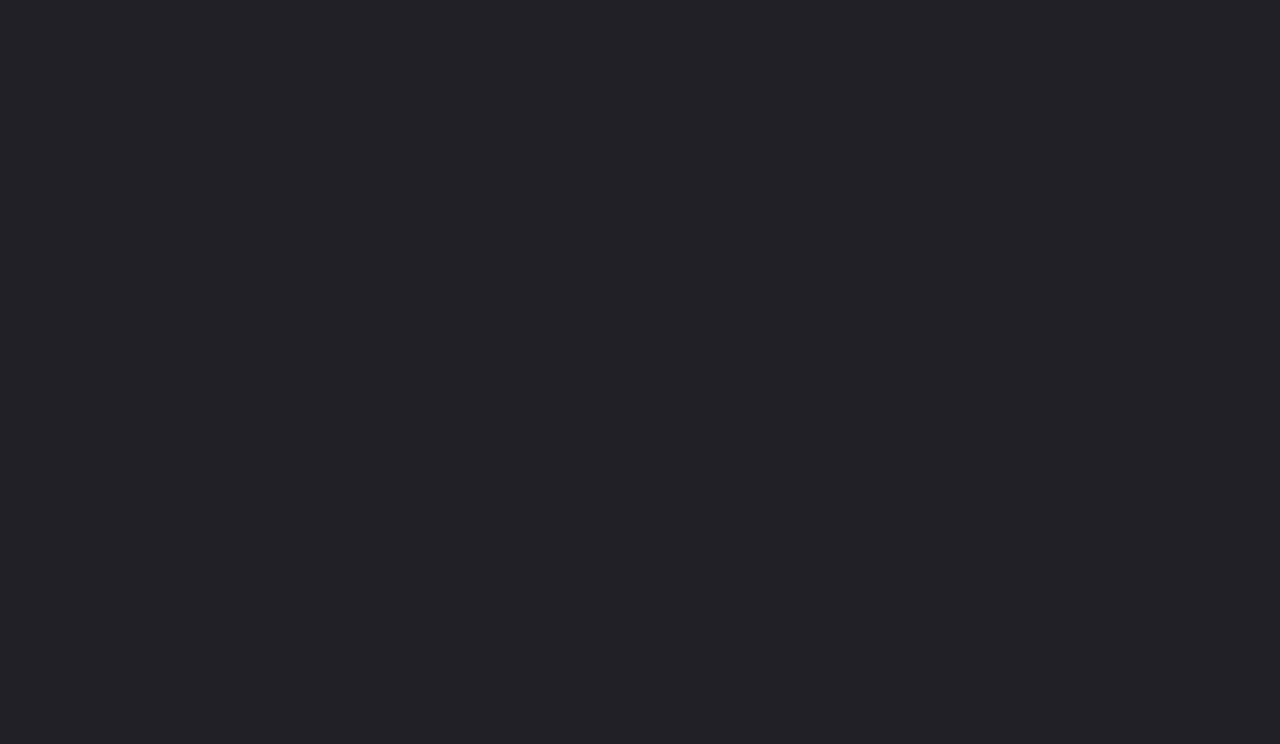
==== commit d30c30a3: "Update index.html" ====
--- a/index.html
+++ b/index.html
@@ -8,10 +8,6 @@
     <link rel="stylesheet" href="https://cdn.jsdelivr.net/npm/locomotive-scroll@3.5.4/dist/locomotive-scroll.css">
     <link rel="stylesheet" href="style.css">
 
-
-
-    
-    
 </head>
 
 <body>
@@ -23,13 +19,21 @@
                 <h3><a href="chatbot/index.html">SID-AI</a></h3>
                 <h3><a href="recepies/index1.html">Cooking Tips</a></h3>
                 <h3><a href="image upload/example/index.html">Upload Image</a></h3>
-                <h3>Meal Planning Tools</h3>
-                <h3> <a href="">Dietary Filters</a></h3>
+               <a href="meal-planner.html"><h3>Meal Planning Tools</h3></a>
+                
+                <h3> <a href="dietary filters.html">Dietary Filters</a></h3>
             </div>
             <div id="menu-right">
-                <h3>About</h3>
-                <h3>FAQs</h3>
-                <h3>Contacts</h3>
+                <a href="about.html">
+                    <h3>About</h3>
+                </a>
+                <a href="faqs.html">
+                    <h3>FAQs</h3>
+                </a>
+                <a href="contacts.html">
+                    <h3>Contacts</h3>
+                </a>
+
             </div>
         </div>
         <div class="cart-menu">
@@ -90,9 +94,9 @@
             <span>
                 Fuel Your Journey with FoodSavvy: Nourishing Minds, One Bite at a Time.</span>
             <h2>
-PURE CRUNCH
-ESSENCE CRUNCH
-CRUNCH SUPREME
+                PURE CRUNCH
+                ESSENCE CRUNCH
+                CRUNCH SUPREME
             </h2>
         </div>
         <div id="page2">
@@ -101,9 +105,9 @@
             <h3> Rediscovering Nature's Beauty: <h3>
                     <h3> A Cornucopia of Healthful Fruits and </span></h3>
                     <h3><span>Vegetables, Bursting with Flavor..</span></h3>
-                   
-        </div>
-        <div id="page3"> 
+
+        </div>
+        <div id="page3">
             <h3>Our Best Selling Products</h3>
             <div id="line">
             </div>
@@ -145,142 +149,144 @@
             </div>
         </div>
 
-    <div id="page4">
-        <h1 class="pg4-prim">I FINISHED THE</h1>
-        <h1 class="pg4-prim"> PLATE & REVEL</h1>
-        <h1 class="pg4-prim" id="pg4-h1-3"> SATISFACTION.
-        </h1>
-        </h1>
-        <div id="page4-2box">
-            <div id="page4-b1">
-                <h1>SO SATISFYING, <br>
-                    IT SILENCES EVEN THE HUNGER PANGS.</h1>
-            </div>
-            <div id="page4-b2">
-                <h1>THIS IS WHAT "Daily <br>
-                    Meals" SHOULD HAVE <br>
-                    ALWAYS BEEN</h1>
-            </div>
-        </div>
-
-    </div>
-    <div id="page5">
-         <div id="cursor"></div>
-        <div id="page5-ele1">
-            <h1>Guilt-Free satisfaction for</h1> <span>every occasion</span>
-        </div>
-        <div id="page5-ele2">
-            <h3>Yes, you can savor FoodSavvy anywhere, even in zero gravity. Now, the only challenge is reaching for the stars.</h3>
-        </div>
-        <div id="smiley">
-            <img src="https://uploads-ssl.webflow.com/61defec4a021d8fe954c11bd/61defec4a021d87fb04c11fc_smiley.svg"
-                alt="">
-        </div>
-    </div>
-    <div id="page6">
-        <div class="slide-h1">
-            <h1><span class="one1">SAVVY</span>
-                <span class="one2">SAVVY</span>
-                <span class="one1">SAVVY</span>
-                <span class="one2">SAVVY</span>
-                <span class="one1">SAVVY</span>
-                <span class="one2">SAVVY</span>
-                <span class="one1">SAVVY</span>
-                <span class="one2">SAVVY</span>
-                <span class="one1">SAVVY</span>
-                <span class="one2">SAVVY</span>
+        <div id="page4">
+            <h1 class="pg4-prim">I FINISHED THE</h1>
+            <h1 class="pg4-prim"> PLATE & REVEL</h1>
+            <h1 class="pg4-prim" id="pg4-h1-3"> SATISFACTION.
             </h1>
-        </div>
-        <div class="slide-h2">
-            <h1><span class="one1">SAVVY</span>
-                <span class="one2">SAVVY</span>
-                <span class="one1">SAVVY</span>
-                <span class="one2">SAVVY</span>
-                <span class="one1">SAVVY</span>
-                <span class="one2">SAVVY</span>
-                <span class="one1">SAVVY</span>
-                <span class="one2">SAVVY</span>
-                <span class="one1">SAVVY</span>
-                <span class="one2">SAVVY</span>
             </h1>
-        </div>
-        <div class="slide-h1">
-            <h1><span class="one1">SAVVY</span>
-                <span class="one2">SAVVY</span>
-                <span class="one1">SAVVY</span>
-                <span class="one2">SAVVY</span>
-                <span class="one1">SAVVY</span>
-                <span class="one2">SAVVY</span>
-                <span class="one1">SAVVY</span>
-                <span class="one2">SAVVY</span>
-                <span class="one1">SAVVY</span>
-                <span class="one2">SAVVY</span>
-            </h1>
-        </div>
-        <div class="slide-h2">
-            <h1><span class="one1">SAVVY</span>
-                <span class="one2">SAVVY</span>
-                <span class="one1">SAVVY</span>
-                <span class="one2">SAVVY</span>
-                <span class="one1">SAVVY</span>
-                <span class="one2">SAVVY</span>
-                <span class="one1">SAVVY</span>
-                <span class="one2">SAVVY</span>
-                <span class="one1">SAVVY</span>
-                <span class="one2">SAVVY</span>
-            </h1>
-        </div>
-        <div class="slide-h1">
-            <h1><span class="one1">SAVVY</span>
-                <span class="one2">SAVVY</span>
-                <span class="one1">SAVVY</span>
-                <span class="one2">SAVVY</span>
-                <span class="one1">SAVVY</span>
-                <span class="one2">SAVVY</span>
-                <span class="one1">SAVVY</span>
-                <span class="one2">SAVVY</span>
-                <span class="one1">SAVVY</span>
-                <span class="one2">SAVVY</span>
-            </h1>
-        </div>
-    </div>
-    <div id="page7">
-
-        <div id="page7-qn">
-            <h1>Is your everyday meal</h1>
-            <br>
-            <span>healthy and tasty at the sametime?</span>
-        </div>
-        <div id="pg7-ans">
-            <div id="pg7-yes">
-                <h1>Yes</h1>
-                <img src="https://cdn.dribbble.com/users/372743/screenshots/5999764/attachments/1289470/a4dc8c51661577.58f63a7bb287b.gif" alt="">
-                <!-- <img src="https://uploads-ssl.webflow.com/61defec4a021d8fe954c11bd/61defec4a021d8f4394c120b_bananas.gif"
+            <div id="page4-2box">
+                <div id="page4-b1">
+                    <h1>SO SATISFYING, <br>
+                        IT SILENCES EVEN THE HUNGER PANGS.</h1>
+                </div>
+                <div id="page4-b2">
+                    <h1>THIS IS WHAT "Daily <br>
+                        Meals" SHOULD HAVE <br>
+                        ALWAYS BEEN</h1>
+                </div>
+            </div>
+
+        </div>
+        <div id="page5">
+            <div id="cursor"></div>
+            <div id="page5-ele1">
+                <h1>Guilt-Free satisfaction for</h1> <span>every occasion</span>
+            </div>
+            <div id="page5-ele2">
+                <h3>Yes, you can savor FoodSavvy anywhere, even in zero gravity. Now, the only challenge is reaching for
+                    the stars.</h3>
+            </div>
+            <div id="smiley">
+                <img src="https://uploads-ssl.webflow.com/61defec4a021d8fe954c11bd/61defec4a021d87fb04c11fc_smiley.svg"
+                    alt="">
+            </div>
+        </div>
+        <div id="page6">
+            <div class="slide-h1">
+                <h1><span class="one1">SAVVY</span>
+                    <span class="one2">SAVVY</span>
+                    <span class="one1">SAVVY</span>
+                    <span class="one2">SAVVY</span>
+                    <span class="one1">SAVVY</span>
+                    <span class="one2">SAVVY</span>
+                    <span class="one1">SAVVY</span>
+                    <span class="one2">SAVVY</span>
+                    <span class="one1">SAVVY</span>
+                    <span class="one2">SAVVY</span>
+                </h1>
+            </div>
+            <div class="slide-h2">
+                <h1><span class="one1">SAVVY</span>
+                    <span class="one2">SAVVY</span>
+                    <span class="one1">SAVVY</span>
+                    <span class="one2">SAVVY</span>
+                    <span class="one1">SAVVY</span>
+                    <span class="one2">SAVVY</span>
+                    <span class="one1">SAVVY</span>
+                    <span class="one2">SAVVY</span>
+                    <span class="one1">SAVVY</span>
+                    <span class="one2">SAVVY</span>
+                </h1>
+            </div>
+            <div class="slide-h1">
+                <h1><span class="one1">SAVVY</span>
+                    <span class="one2">SAVVY</span>
+                    <span class="one1">SAVVY</span>
+                    <span class="one2">SAVVY</span>
+                    <span class="one1">SAVVY</span>
+                    <span class="one2">SAVVY</span>
+                    <span class="one1">SAVVY</span>
+                    <span class="one2">SAVVY</span>
+                    <span class="one1">SAVVY</span>
+                    <span class="one2">SAVVY</span>
+                </h1>
+            </div>
+            <div class="slide-h2">
+                <h1><span class="one1">SAVVY</span>
+                    <span class="one2">SAVVY</span>
+                    <span class="one1">SAVVY</span>
+                    <span class="one2">SAVVY</span>
+                    <span class="one1">SAVVY</span>
+                    <span class="one2">SAVVY</span>
+                    <span class="one1">SAVVY</span>
+                    <span class="one2">SAVVY</span>
+                    <span class="one1">SAVVY</span>
+                    <span class="one2">SAVVY</span>
+                </h1>
+            </div>
+            <div class="slide-h1">
+                <h1><span class="one1">SAVVY</span>
+                    <span class="one2">SAVVY</span>
+                    <span class="one1">SAVVY</span>
+                    <span class="one2">SAVVY</span>
+                    <span class="one1">SAVVY</span>
+                    <span class="one2">SAVVY</span>
+                    <span class="one1">SAVVY</span>
+                    <span class="one2">SAVVY</span>
+                    <span class="one1">SAVVY</span>
+                    <span class="one2">SAVVY</span>
+                </h1>
+            </div>
+        </div>
+        <div id="page7">
+
+            <div id="page7-qn">
+                <h1>Is your everyday meal</h1>
+                <br>
+                <span>healthy and tasty at the sametime?</span>
+            </div>
+            <div id="pg7-ans">
+                <div id="pg7-yes">
+                    <h1>Yes</h1>
+                    <img src="https://cdn.dribbble.com/users/372743/screenshots/5999764/attachments/1289470/a4dc8c51661577.58f63a7bb287b.gif"
+                        alt="">
+                    <!-- <img src="https://uploads-ssl.webflow.com/61defec4a021d8fe954c11bd/61defec4a021d8f4394c120b_bananas.gif"
                     alt=""> -->
-            </div>
-            <div id="pg7-no">
-                <h1>No</h1>
-                <!-- <img src="https://media.giphy.com/media/AUPVrSBUoIzW8/giphy.gif" alt=""> -->
-                <img src="https://uploads-ssl.webflow.com/61defec4a021d8fe954c11bd/61defec4a021d87bfc4c1204_syrup.gif"
-                    alt="">
-            </div>
-        </div>
-    </div>
-    <div id="page8">
-        <h1>Now Snack Better</h1>
-        <div id="pg8-imgBox">
-            <img src="https://uploads-ssl.webflow.com/61defec4a021d8fe954c11bd/61defec4a021d848674c1222_01_transparent.png"
-                alt="">
-            <img src="https://uploads-ssl.webflow.com/61defec4a021d8fe954c11bd/61defec4a021d863d94c1221_02_transparent.png"
-                alt="">
-            <img src="https://uploads-ssl.webflow.com/61defec4a021d8fe954c11bd/61defec4a021d823654c1219_03_transparent.png"
-                alt="">
-            <img src="https://uploads-ssl.webflow.com/61defec4a021d8fe954c11bd/61defec4a021d84f0b4c121f_04_transparent.png"
-                alt="">
-            <img src="https://uploads-ssl.webflow.com/61defec4a021d8fe954c11bd/61defec4a021d87bcc4c1220_05_transparent.png"
-                alt="">
-        </div>
-    </div>
+                </div>
+                <div id="pg7-no">
+                    <h1>No</h1>
+                    <!-- <img src="https://media.giphy.com/media/AUPVrSBUoIzW8/giphy.gif" alt=""> -->
+                    <img src="https://uploads-ssl.webflow.com/61defec4a021d8fe954c11bd/61defec4a021d87bfc4c1204_syrup.gif"
+                        alt="">
+                </div>
+            </div>
+        </div>
+        <div id="page8">
+            <h1>Now Snack Better</h1>
+            <div id="pg8-imgBox">
+                <img src="https://uploads-ssl.webflow.com/61defec4a021d8fe954c11bd/61defec4a021d848674c1222_01_transparent.png"
+                    alt="">
+                <img src="https://uploads-ssl.webflow.com/61defec4a021d8fe954c11bd/61defec4a021d863d94c1221_02_transparent.png"
+                    alt="">
+                <img src="https://uploads-ssl.webflow.com/61defec4a021d8fe954c11bd/61defec4a021d823654c1219_03_transparent.png"
+                    alt="">
+                <img src="https://uploads-ssl.webflow.com/61defec4a021d8fe954c11bd/61defec4a021d84f0b4c121f_04_transparent.png"
+                    alt="">
+                <img src="https://uploads-ssl.webflow.com/61defec4a021d8fe954c11bd/61defec4a021d87bcc4c1220_05_transparent.png"
+                    alt="">
+            </div>
+        </div>
     </div>
 
     <script src="https://cdnjs.cloudflare.com/ajax/libs/gsap/3.12.5/gsap.min.js"
@@ -292,7 +298,7 @@
     <script src="https://cdn.jsdelivr.net/npm/locomotive-scroll@3.5.4/dist/locomotive-scroll.js"></script>
     <script src="index.js"></script>
 
-    
+
 </body>
 
 </html>
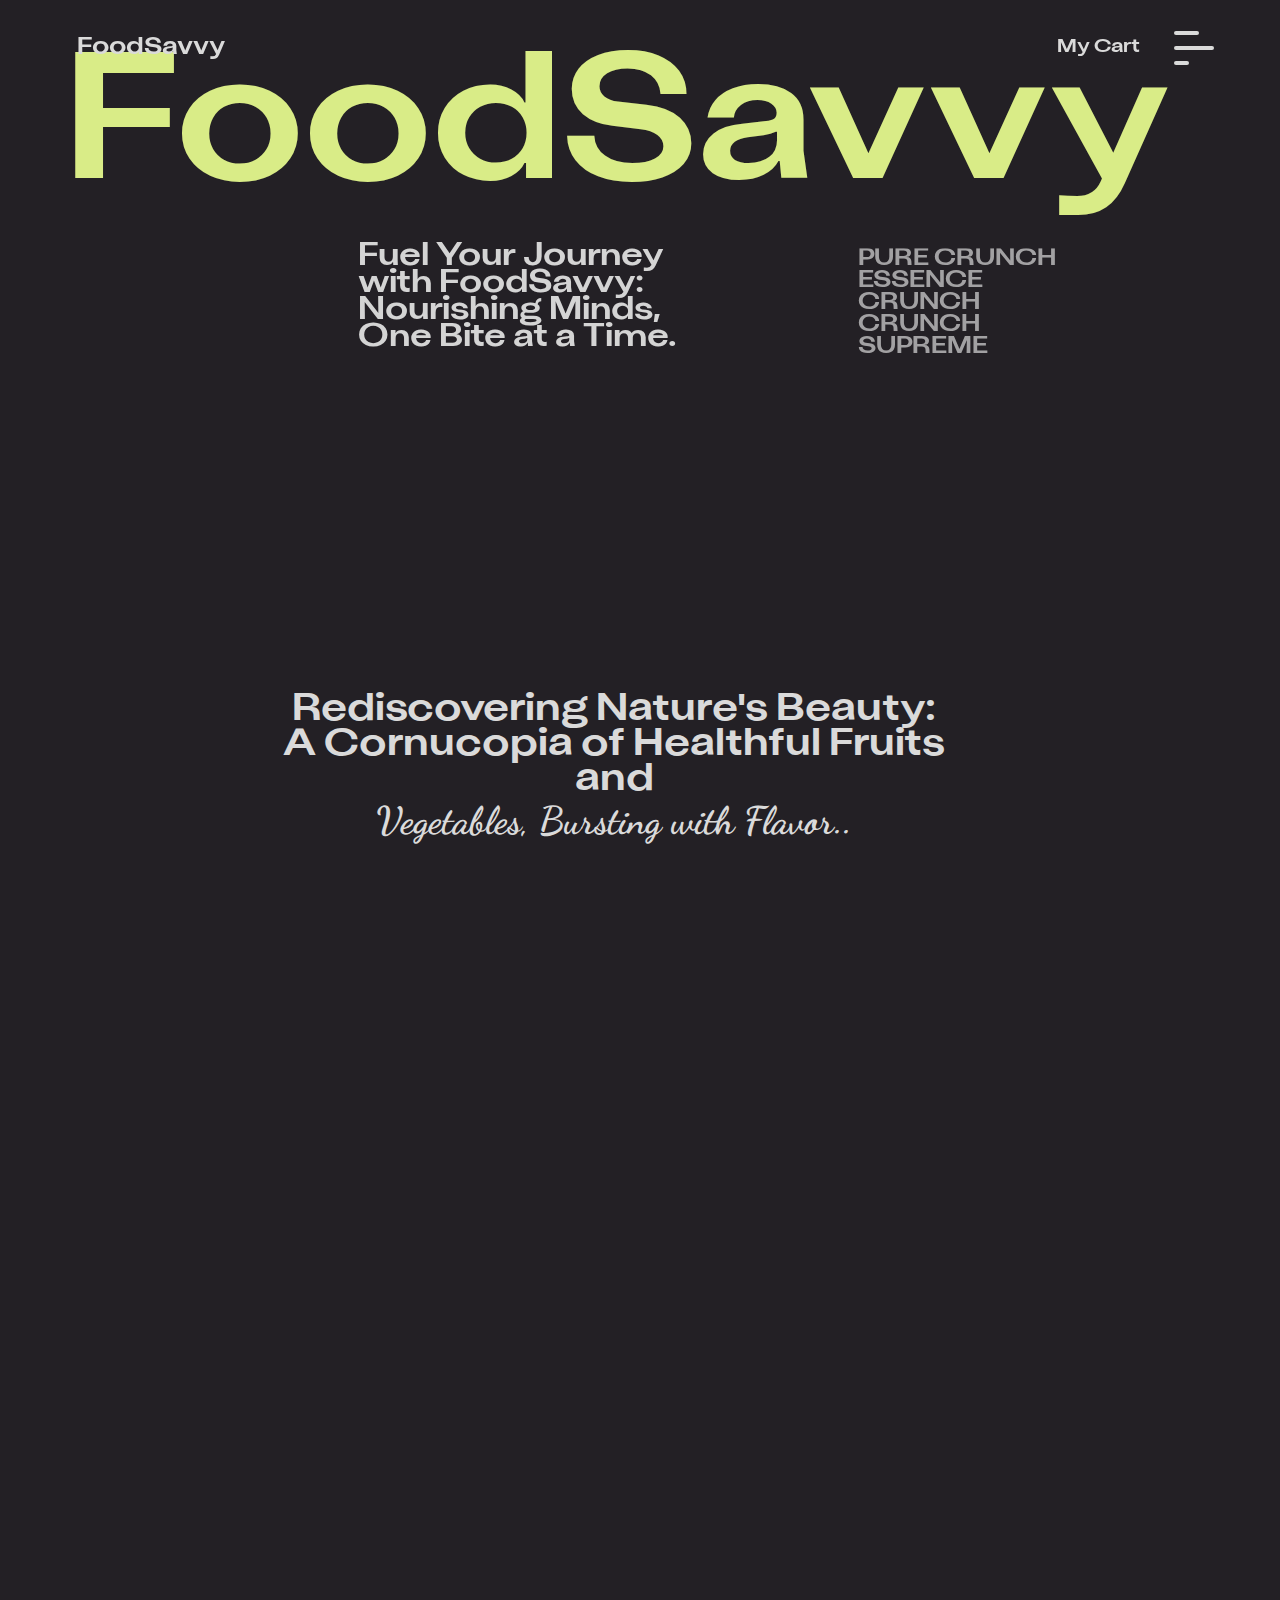
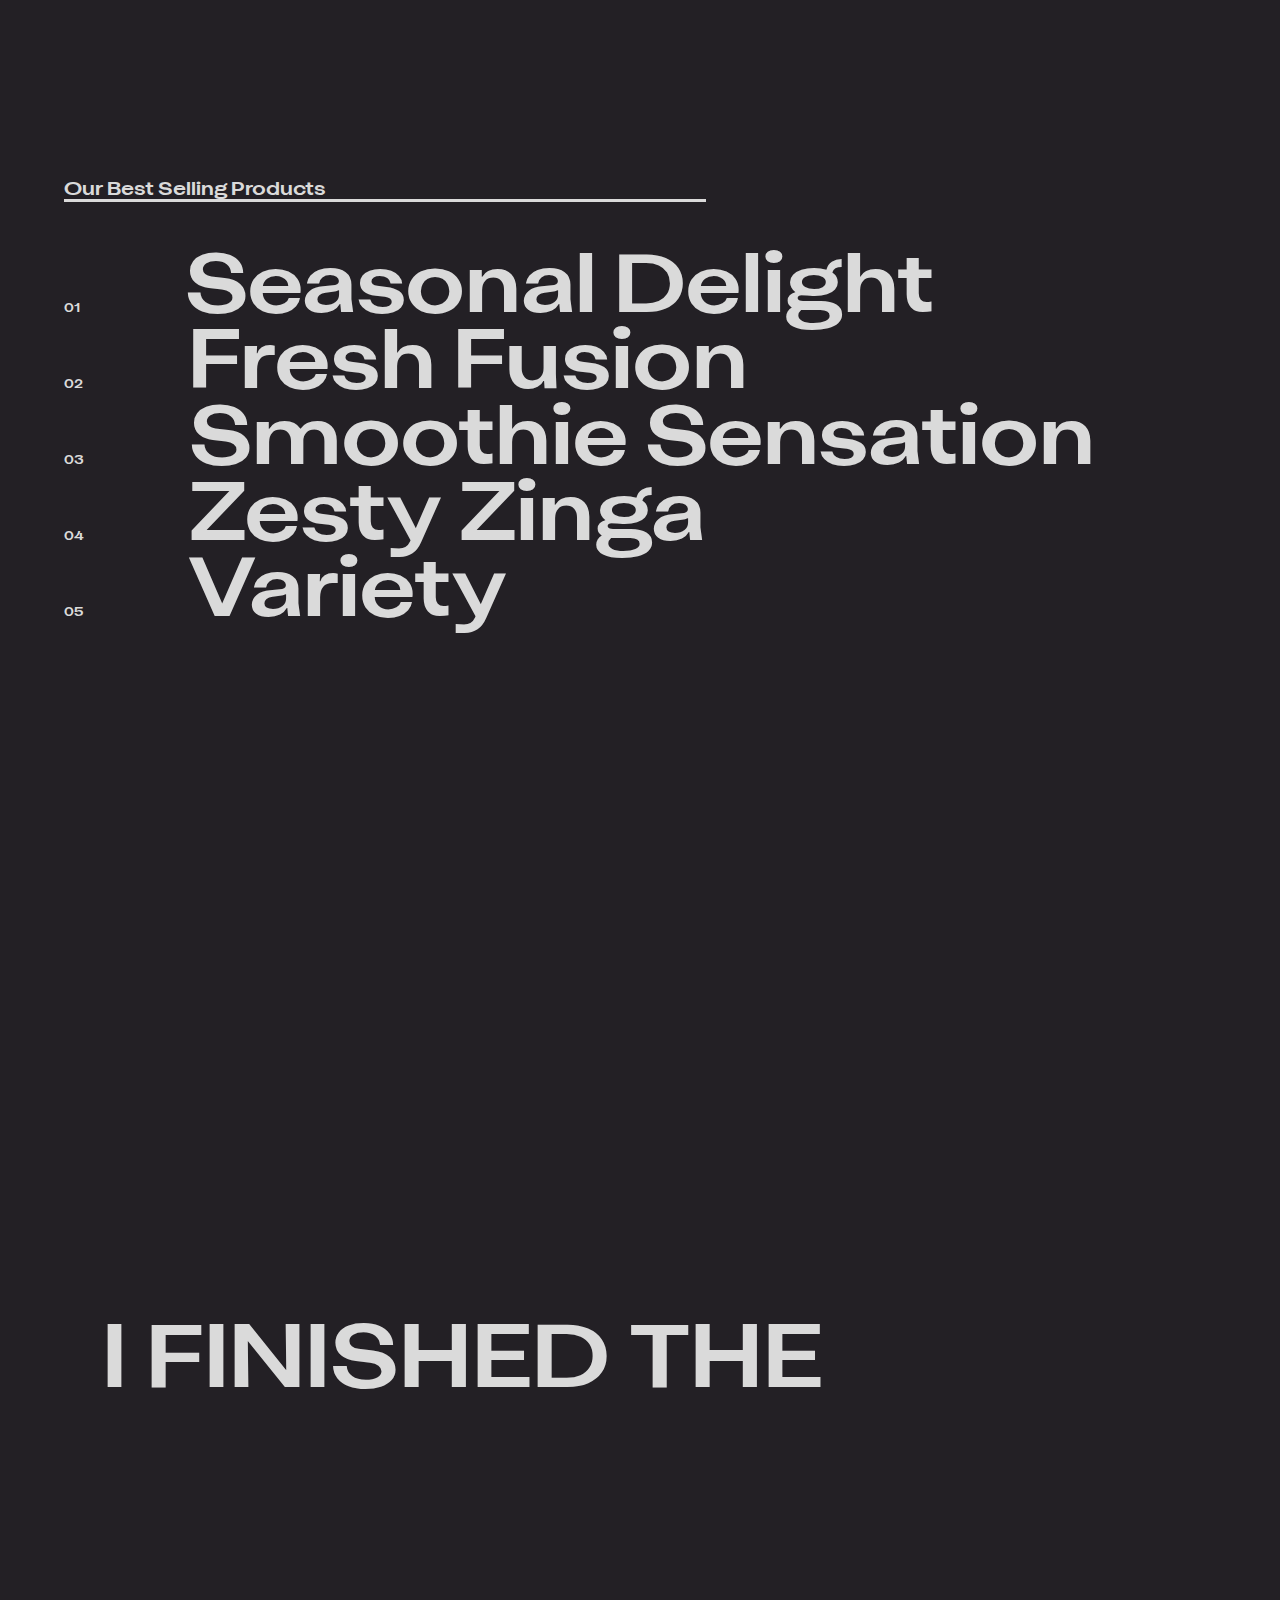
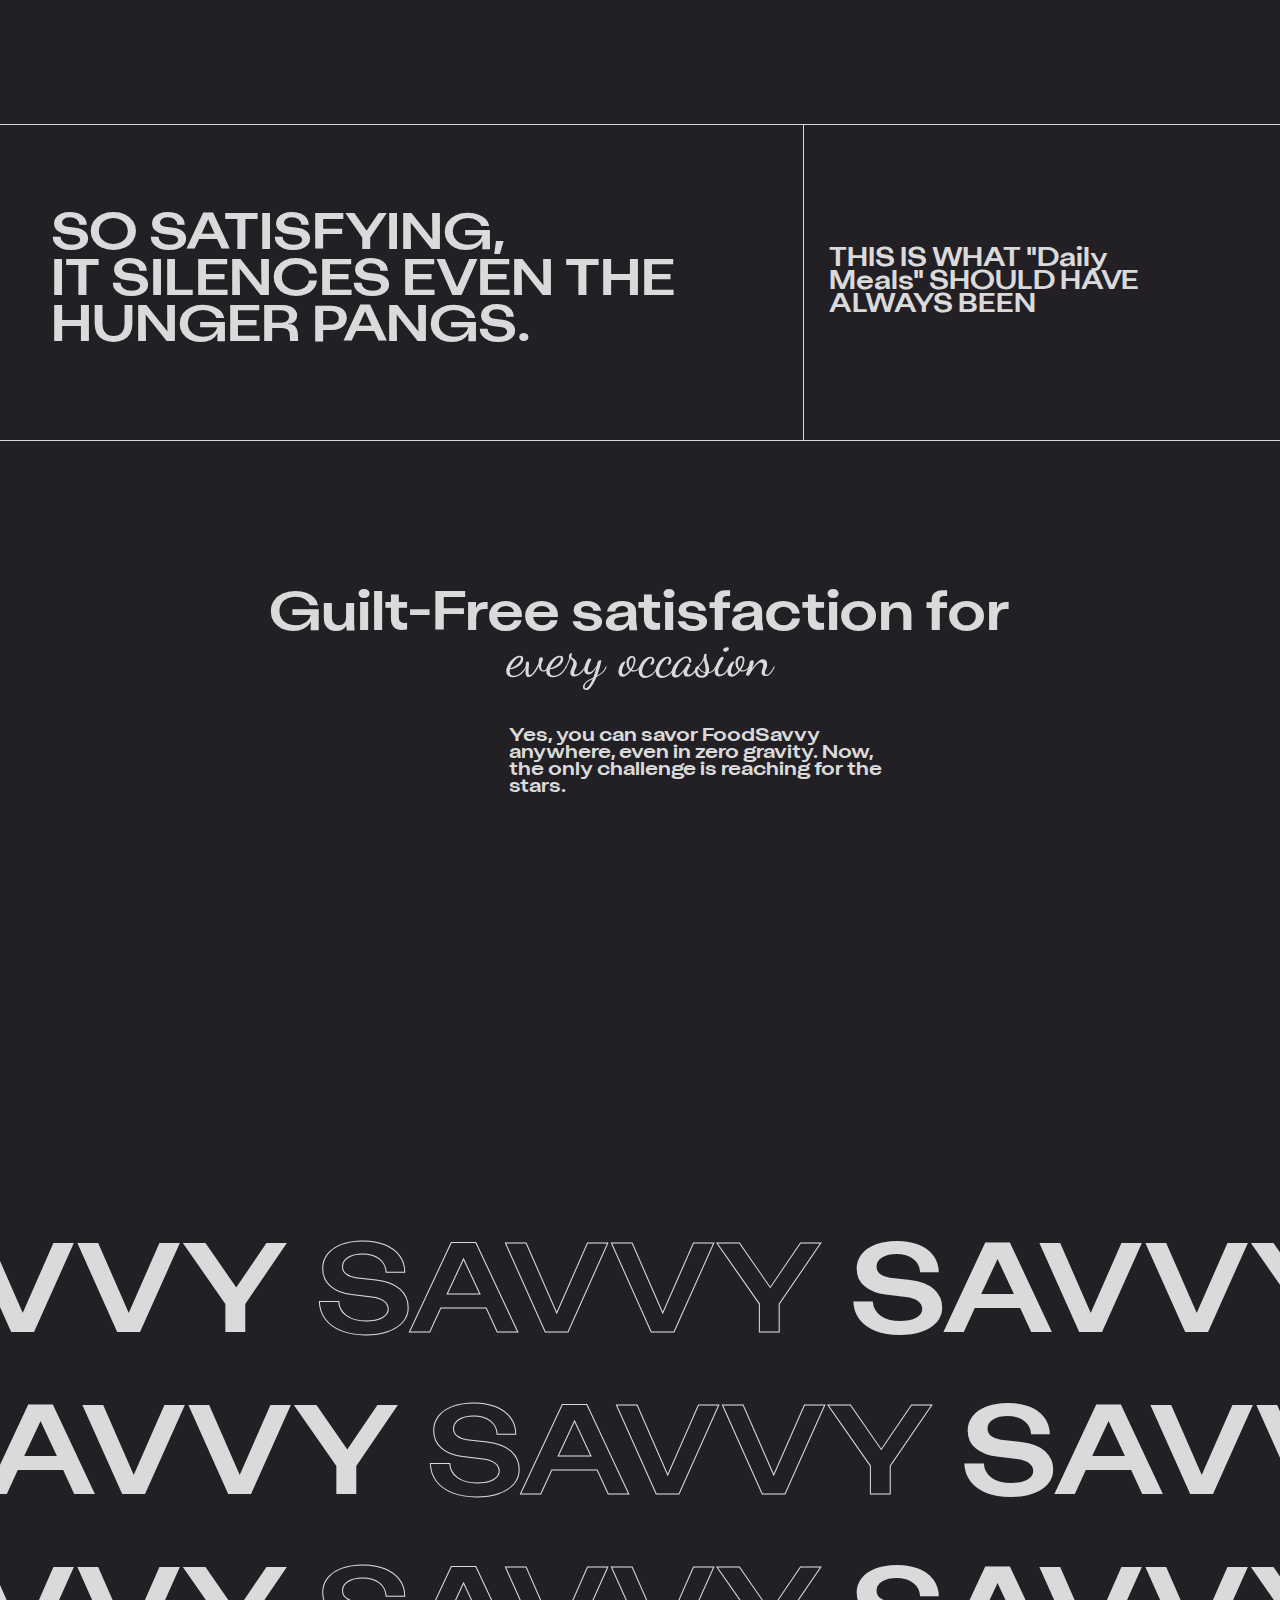
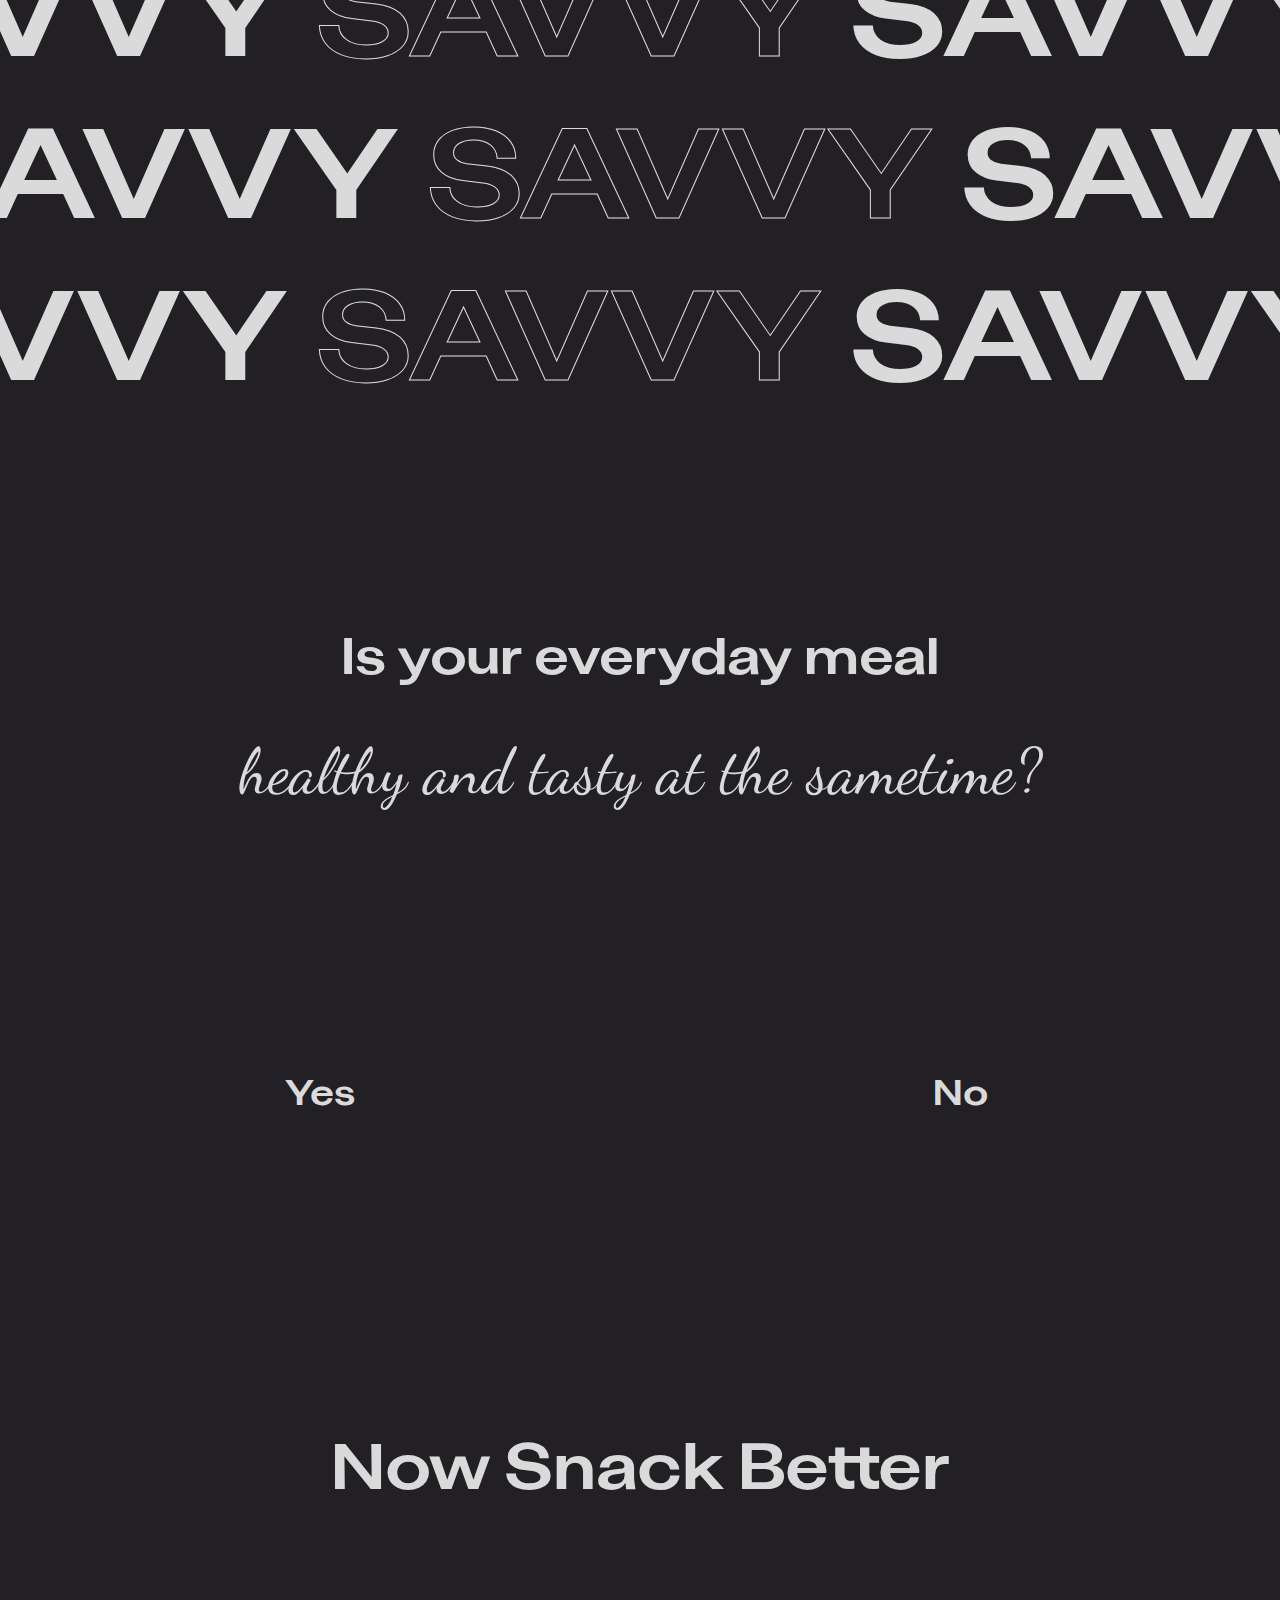
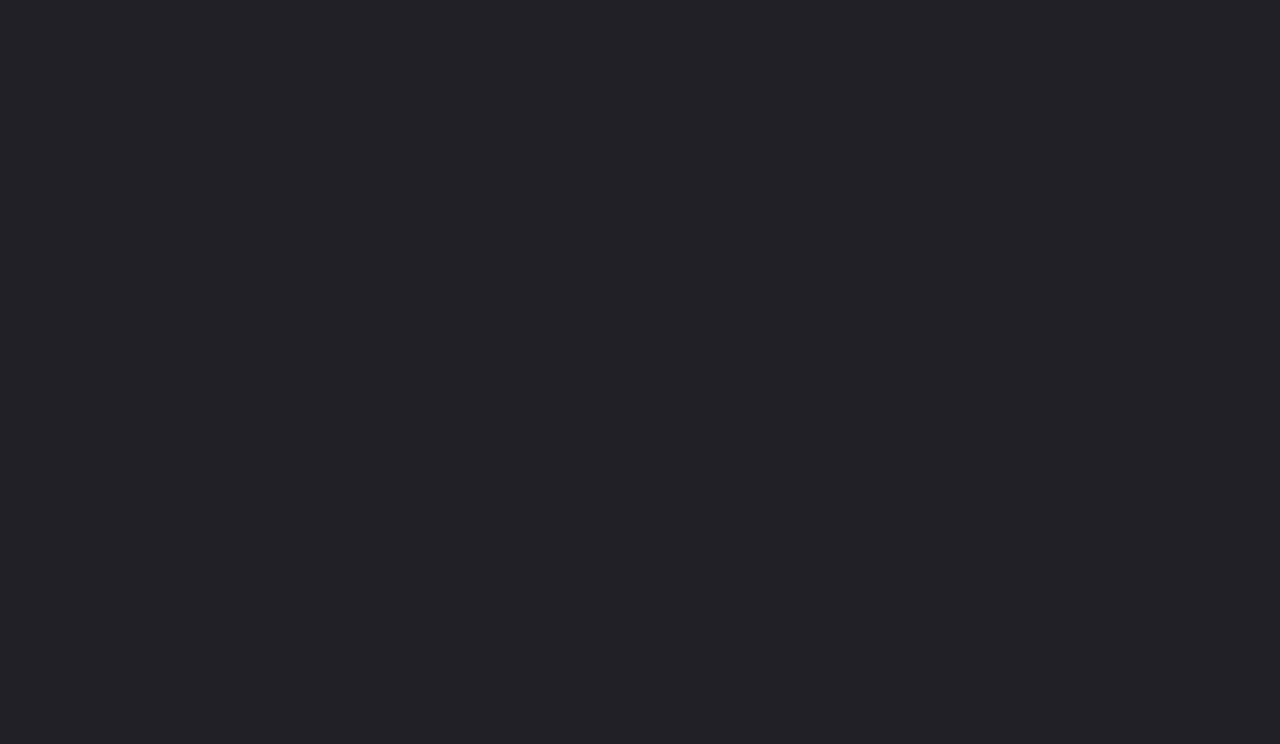
==== commit cda5890e: "Update index.html" ====
--- a/index.html
+++ b/index.html
@@ -15,7 +15,8 @@
         <div id="menu-full-srn">
             <h1>MENU</h1>
             <div id="menu-left">
-                <h3><a href="https://meet.google.com/?pli=1">Scan Image</a></h3>
+                 <h3><a href="https://colab.research.google.com/drive/1GBnBFypohsUIxrvfrdaXbtSqOape2Gzl#scrollTo=n9wpeIMeR1yH">Scan Image</a></h3>
+                <h3><a href="chatbot/index.html">SID-AI</a></h3>
                 <h3><a href="chatbot/index.html">SID-AI</a></h3>
                 <h3><a href="recepies/index1.html">Cooking Tips</a></h3>
                 <h3><a href="image upload/example/index.html">Upload Image</a></h3>
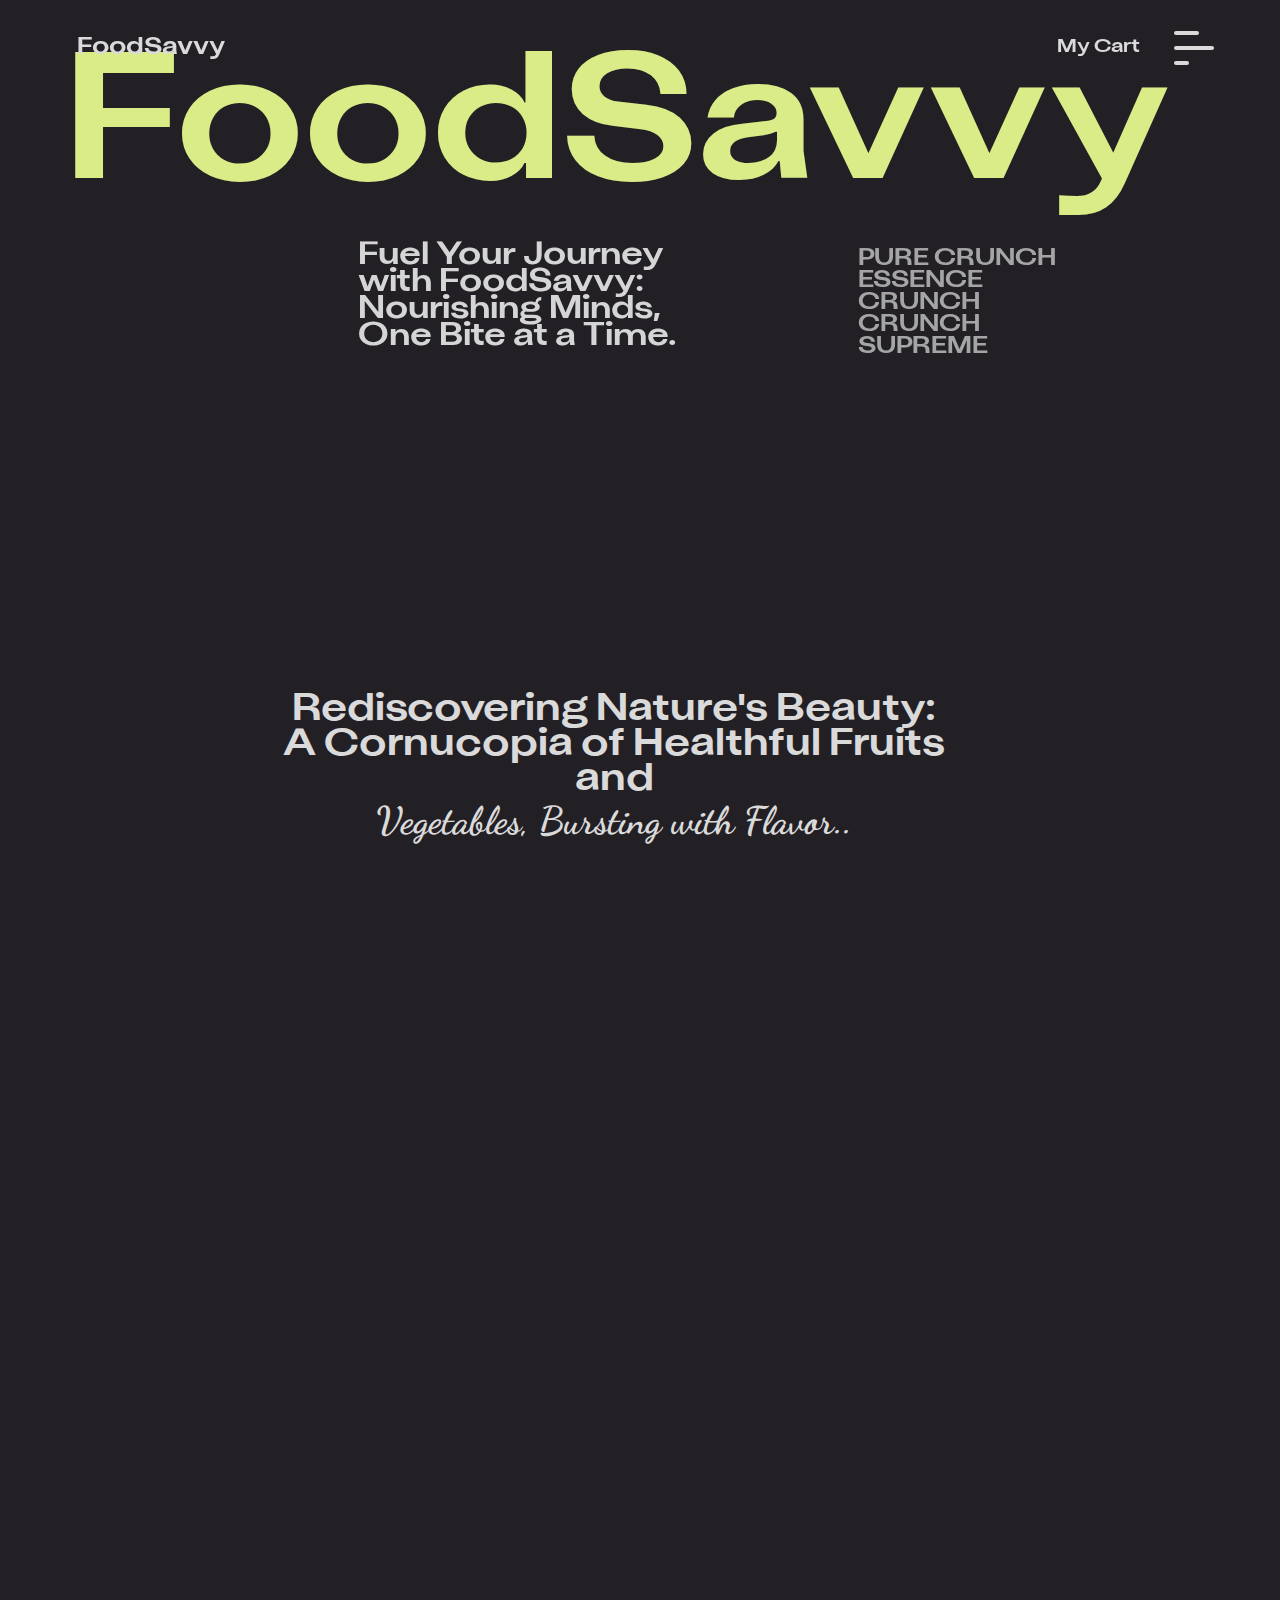
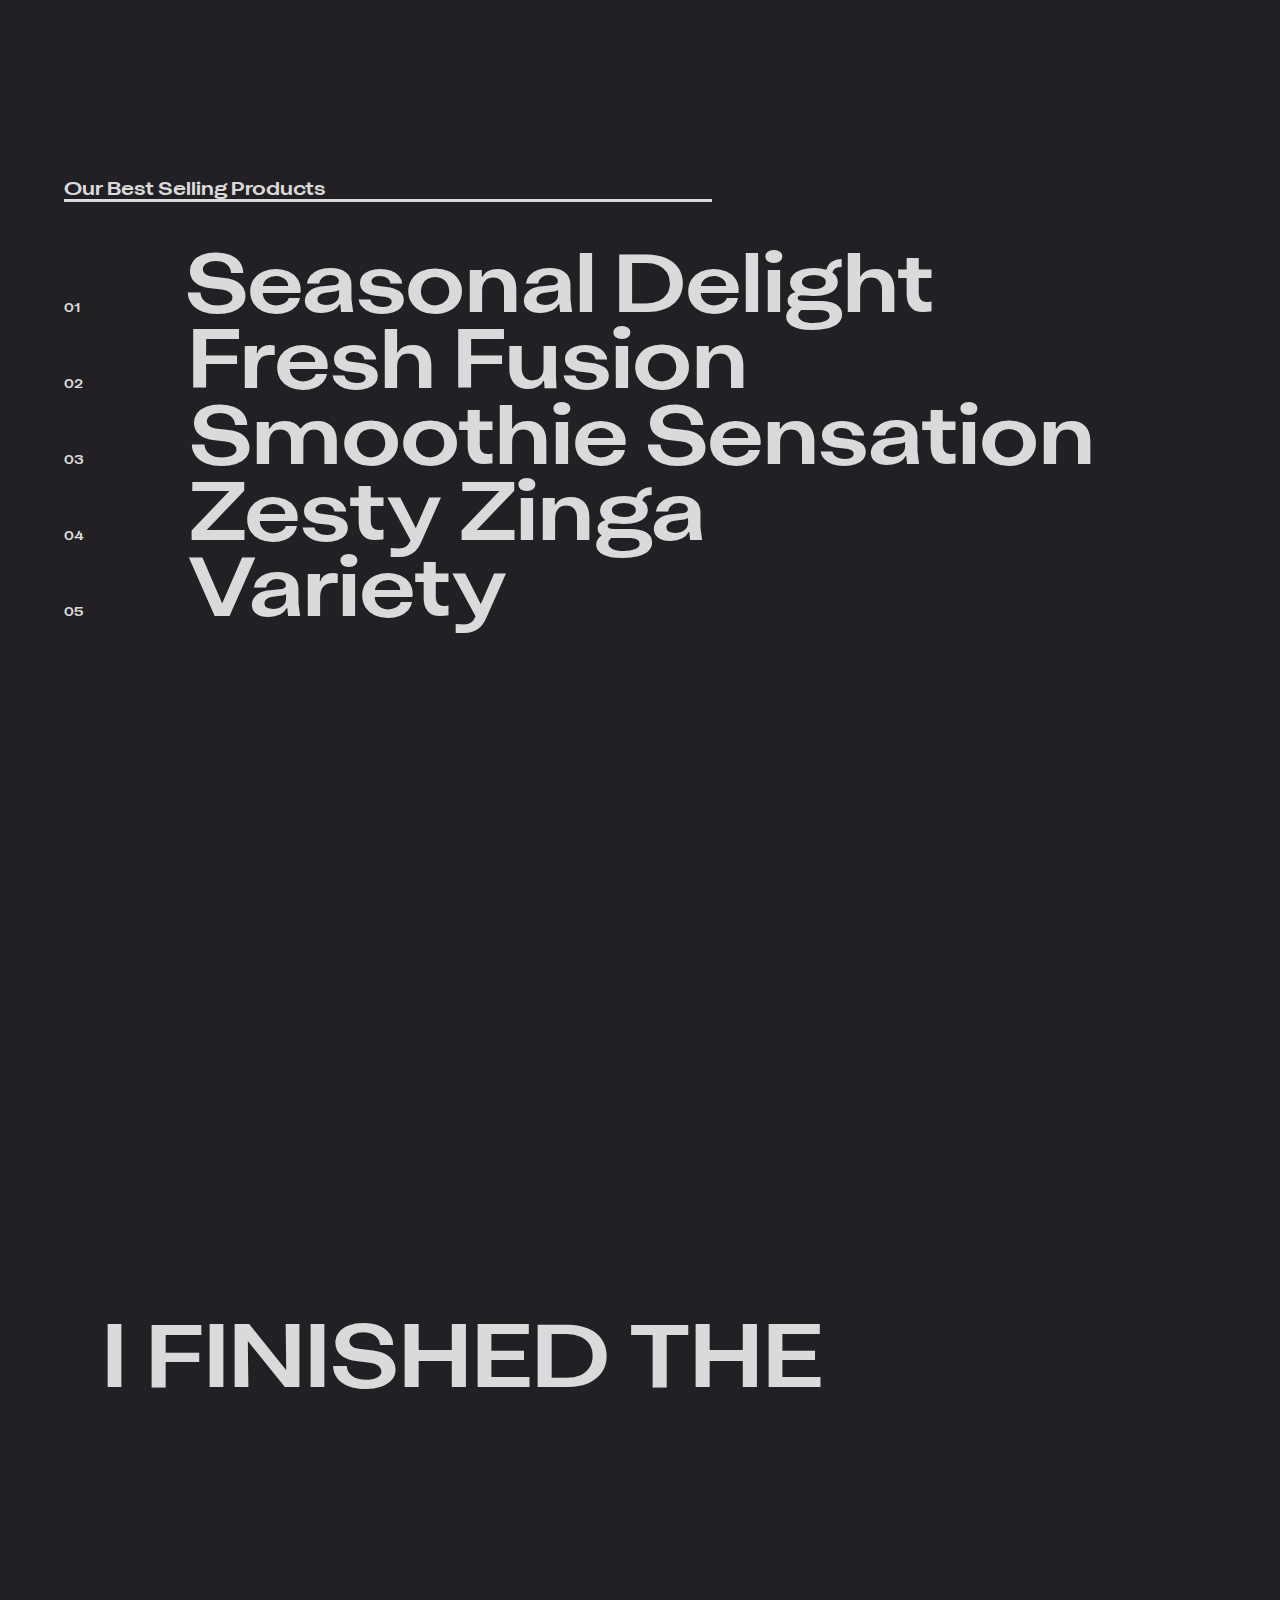
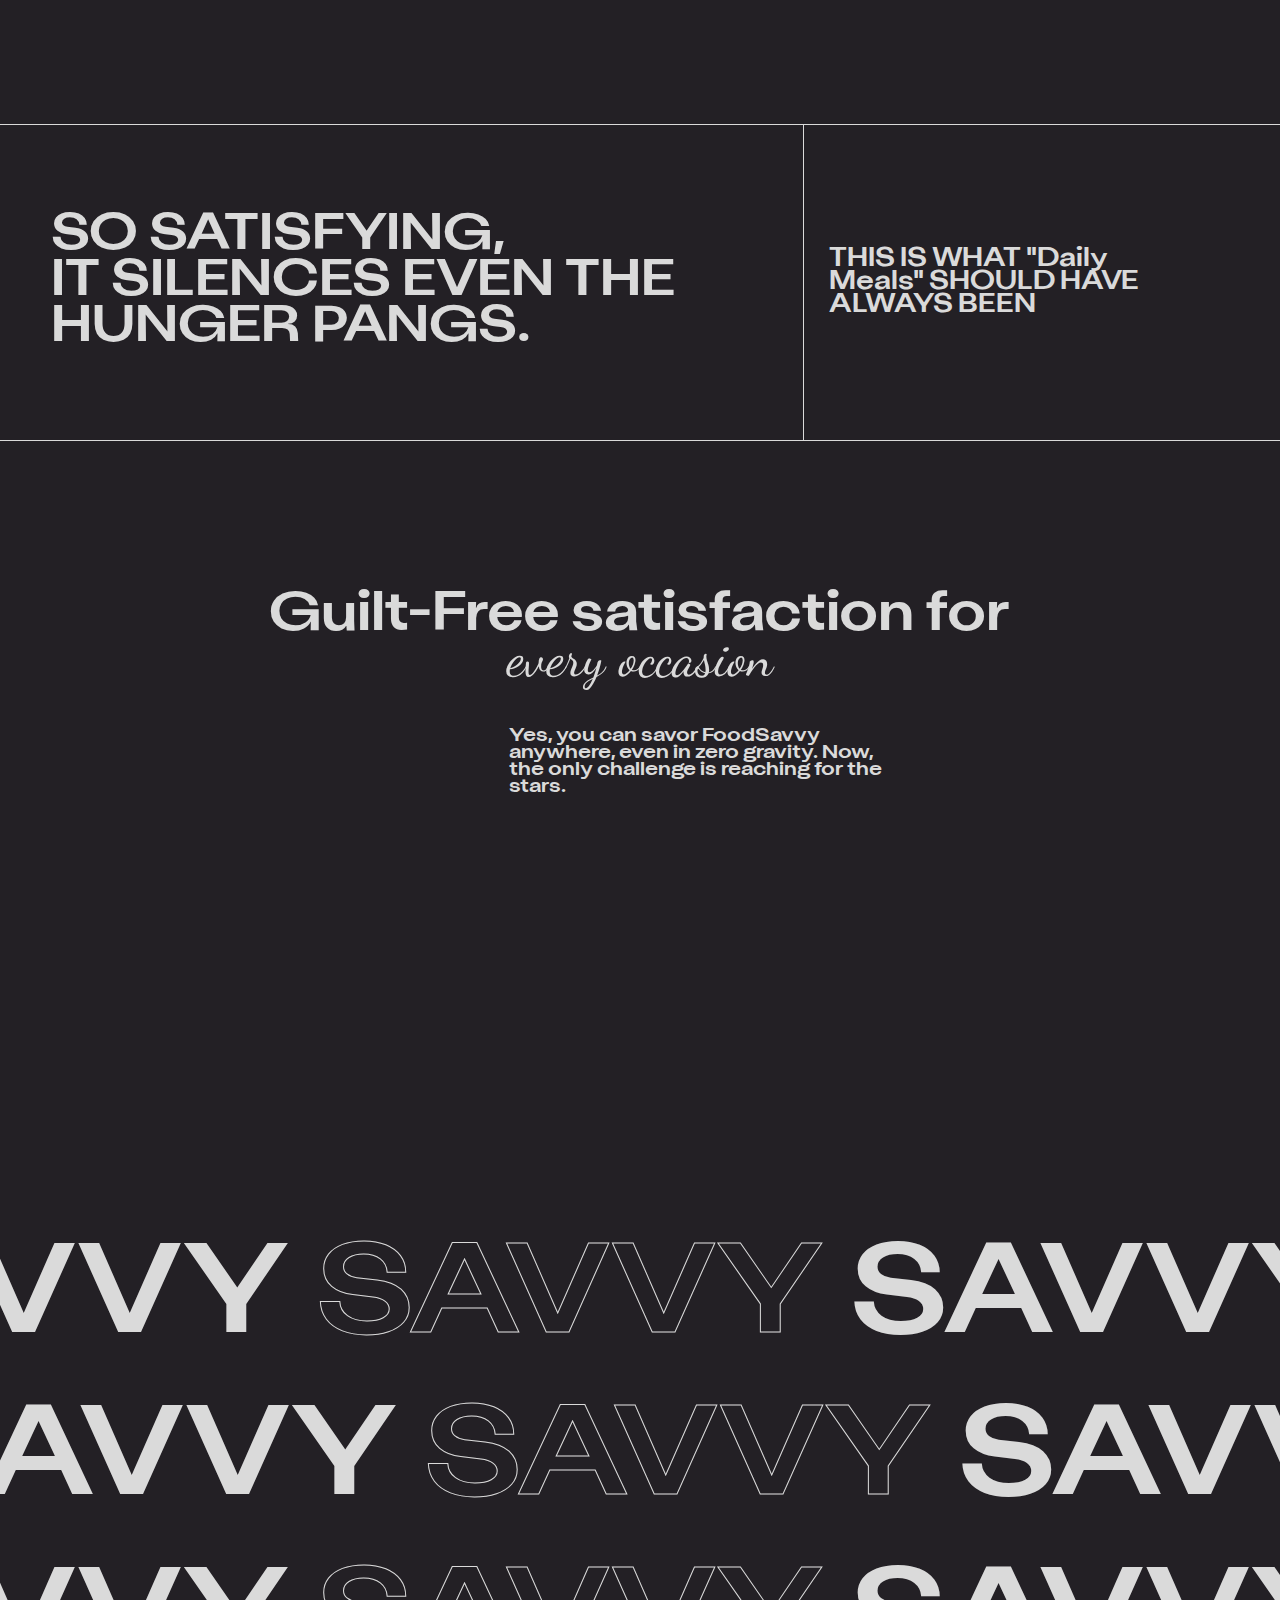
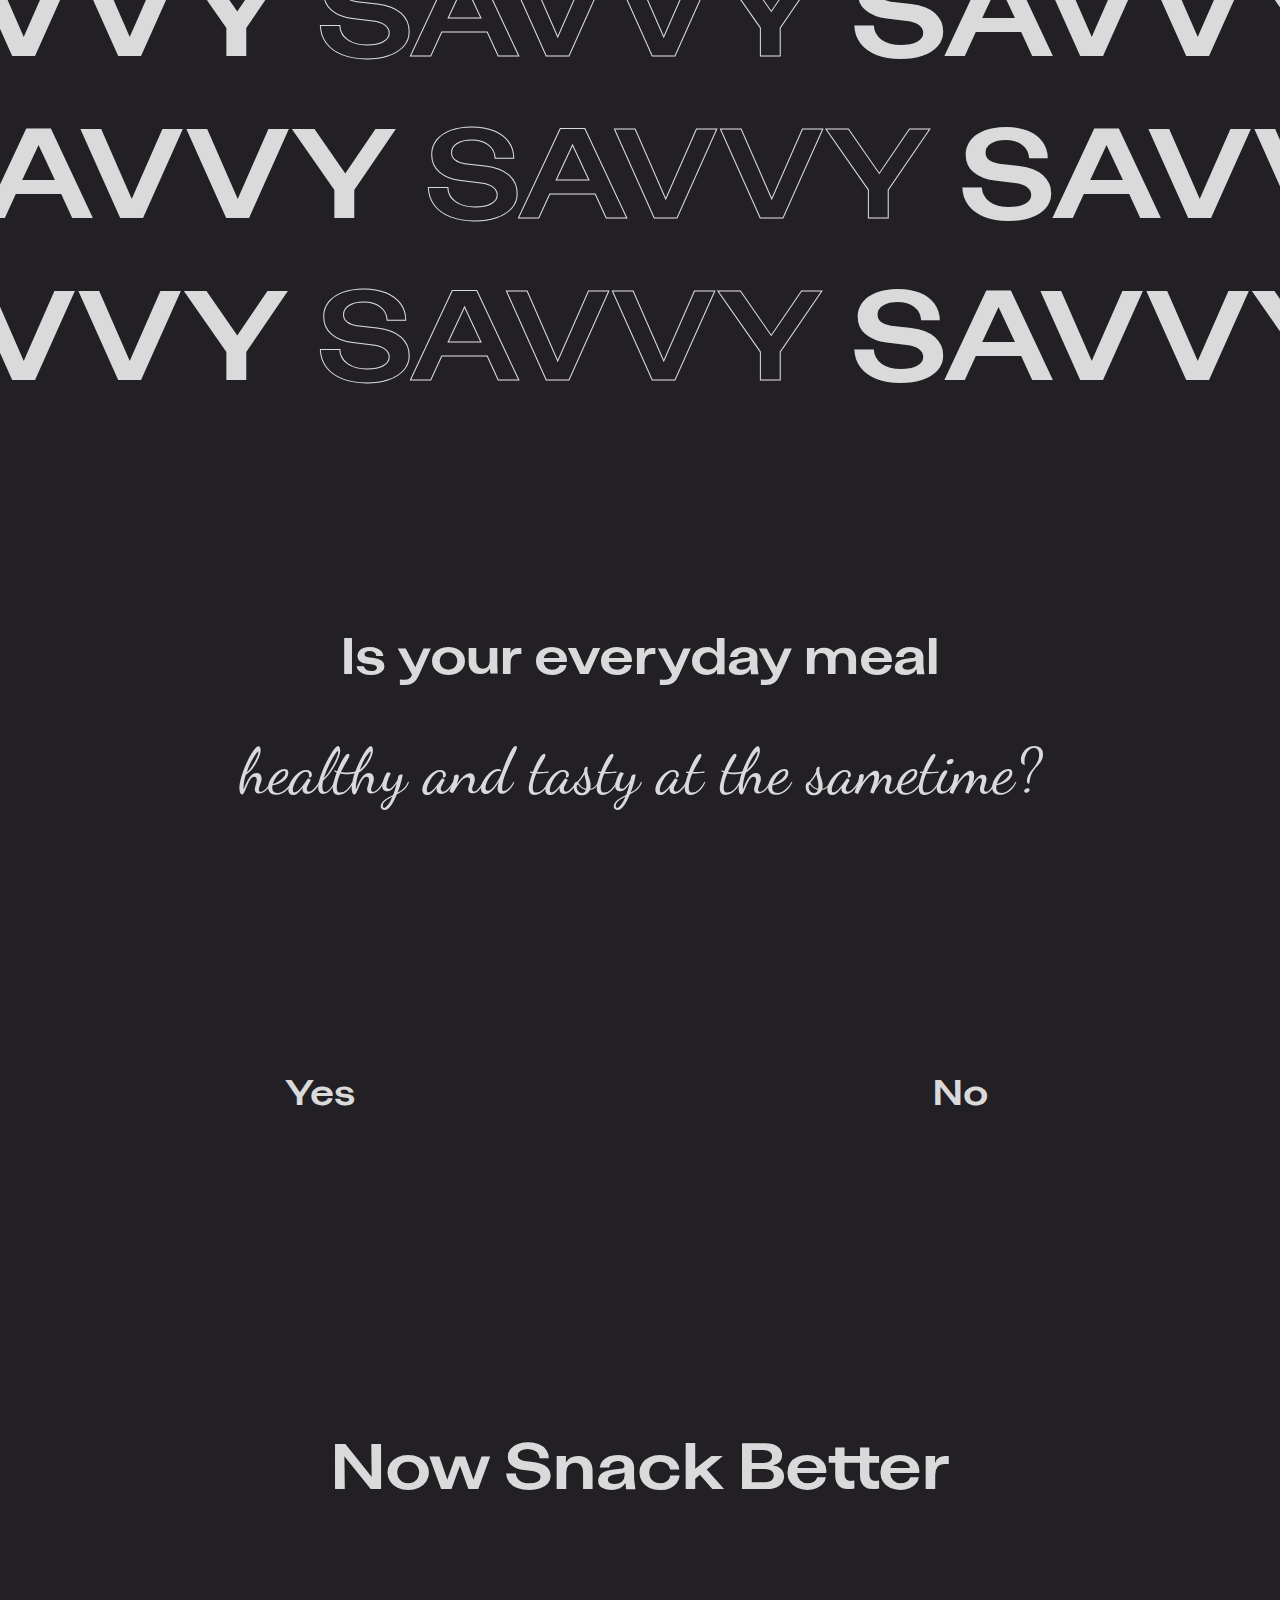
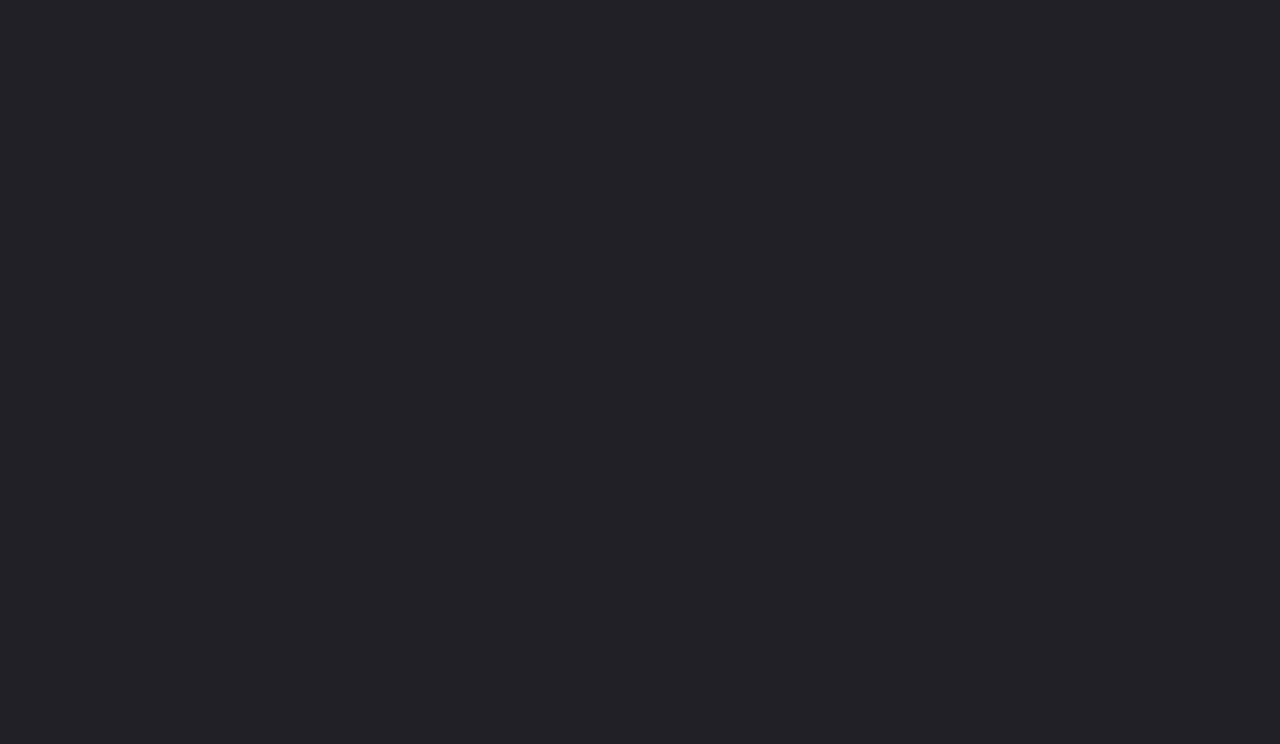
==== commit f4bfe048: "Update index.html" ====
--- a/index.html
+++ b/index.html
@@ -16,7 +16,6 @@
             <h1>MENU</h1>
             <div id="menu-left">
                  <h3><a href="https://colab.research.google.com/drive/1GBnBFypohsUIxrvfrdaXbtSqOape2Gzl#scrollTo=n9wpeIMeR1yH">Scan Image</a></h3>
-                <h3><a href="chatbot/index.html">SID-AI</a></h3>
                 <h3><a href="chatbot/index.html">SID-AI</a></h3>
                 <h3><a href="recepies/index1.html">Cooking Tips</a></h3>
                 <h3><a href="image upload/example/index.html">Upload Image</a></h3>
